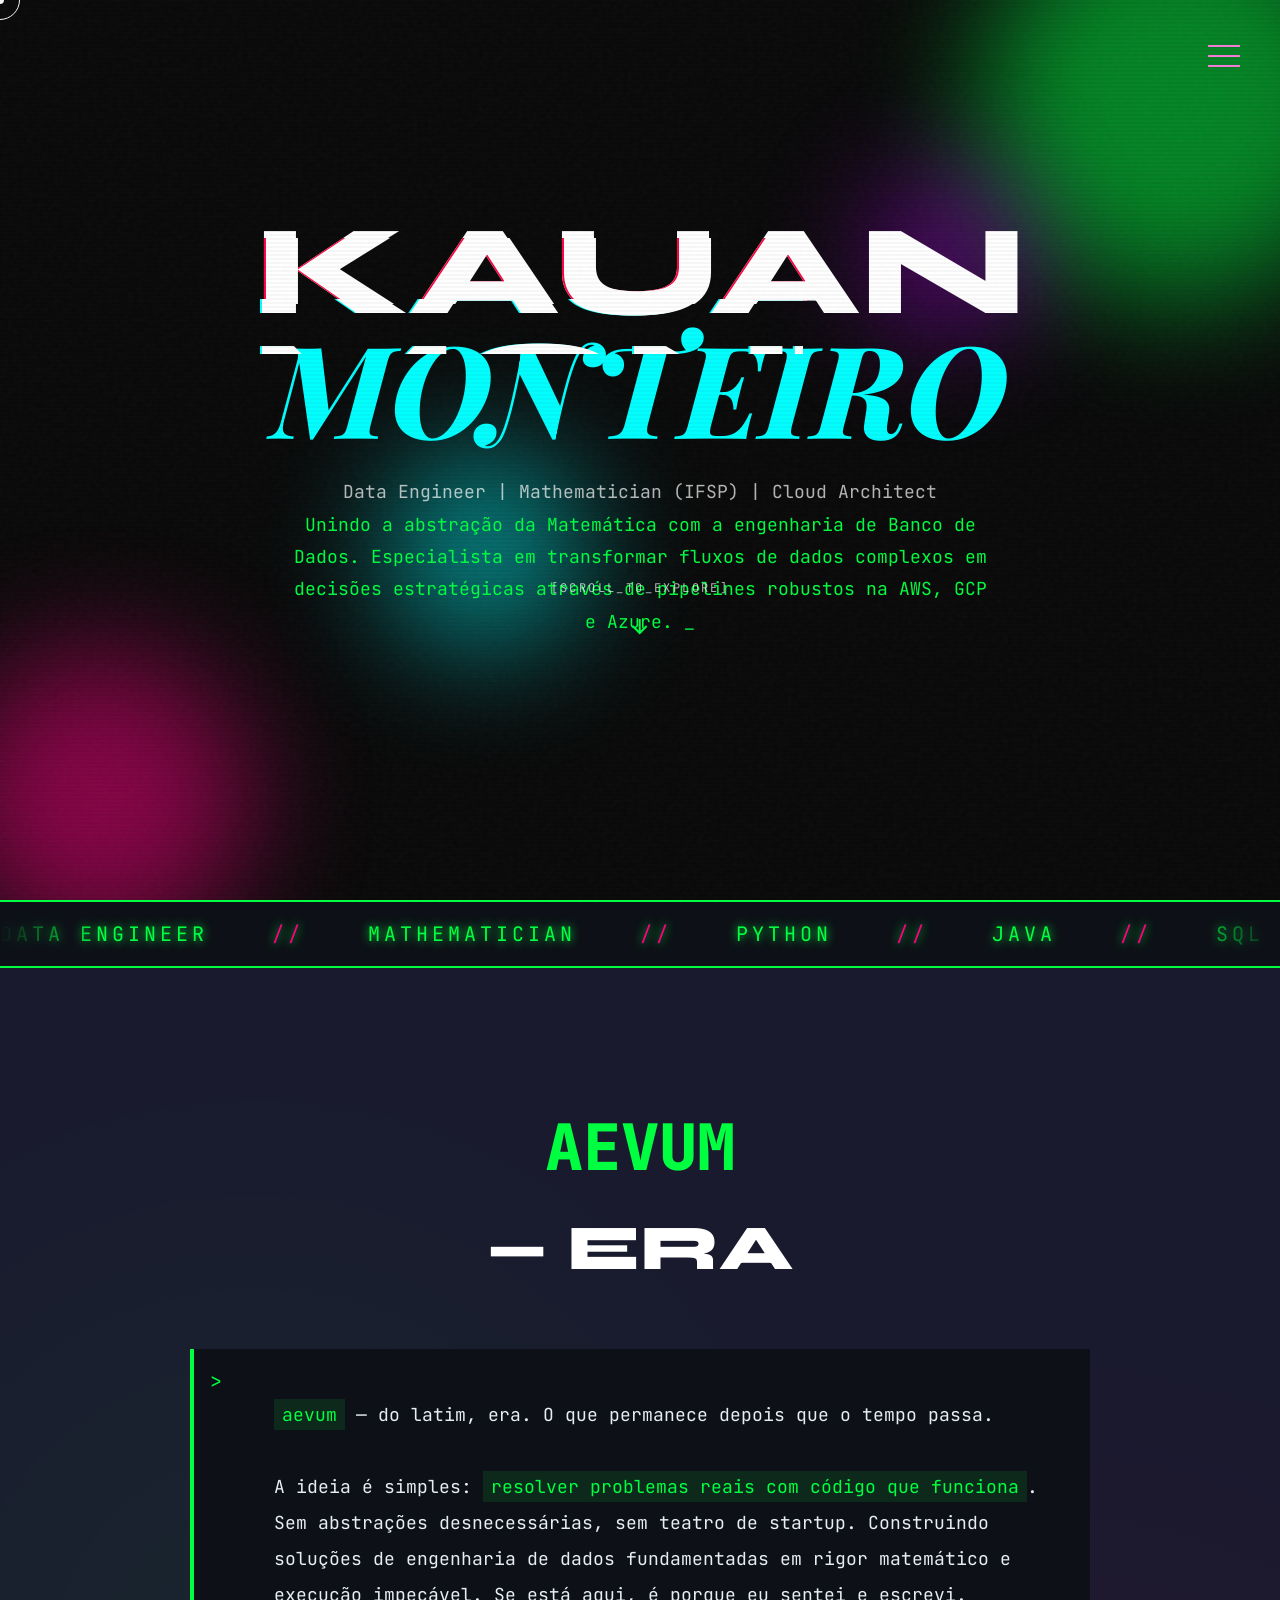
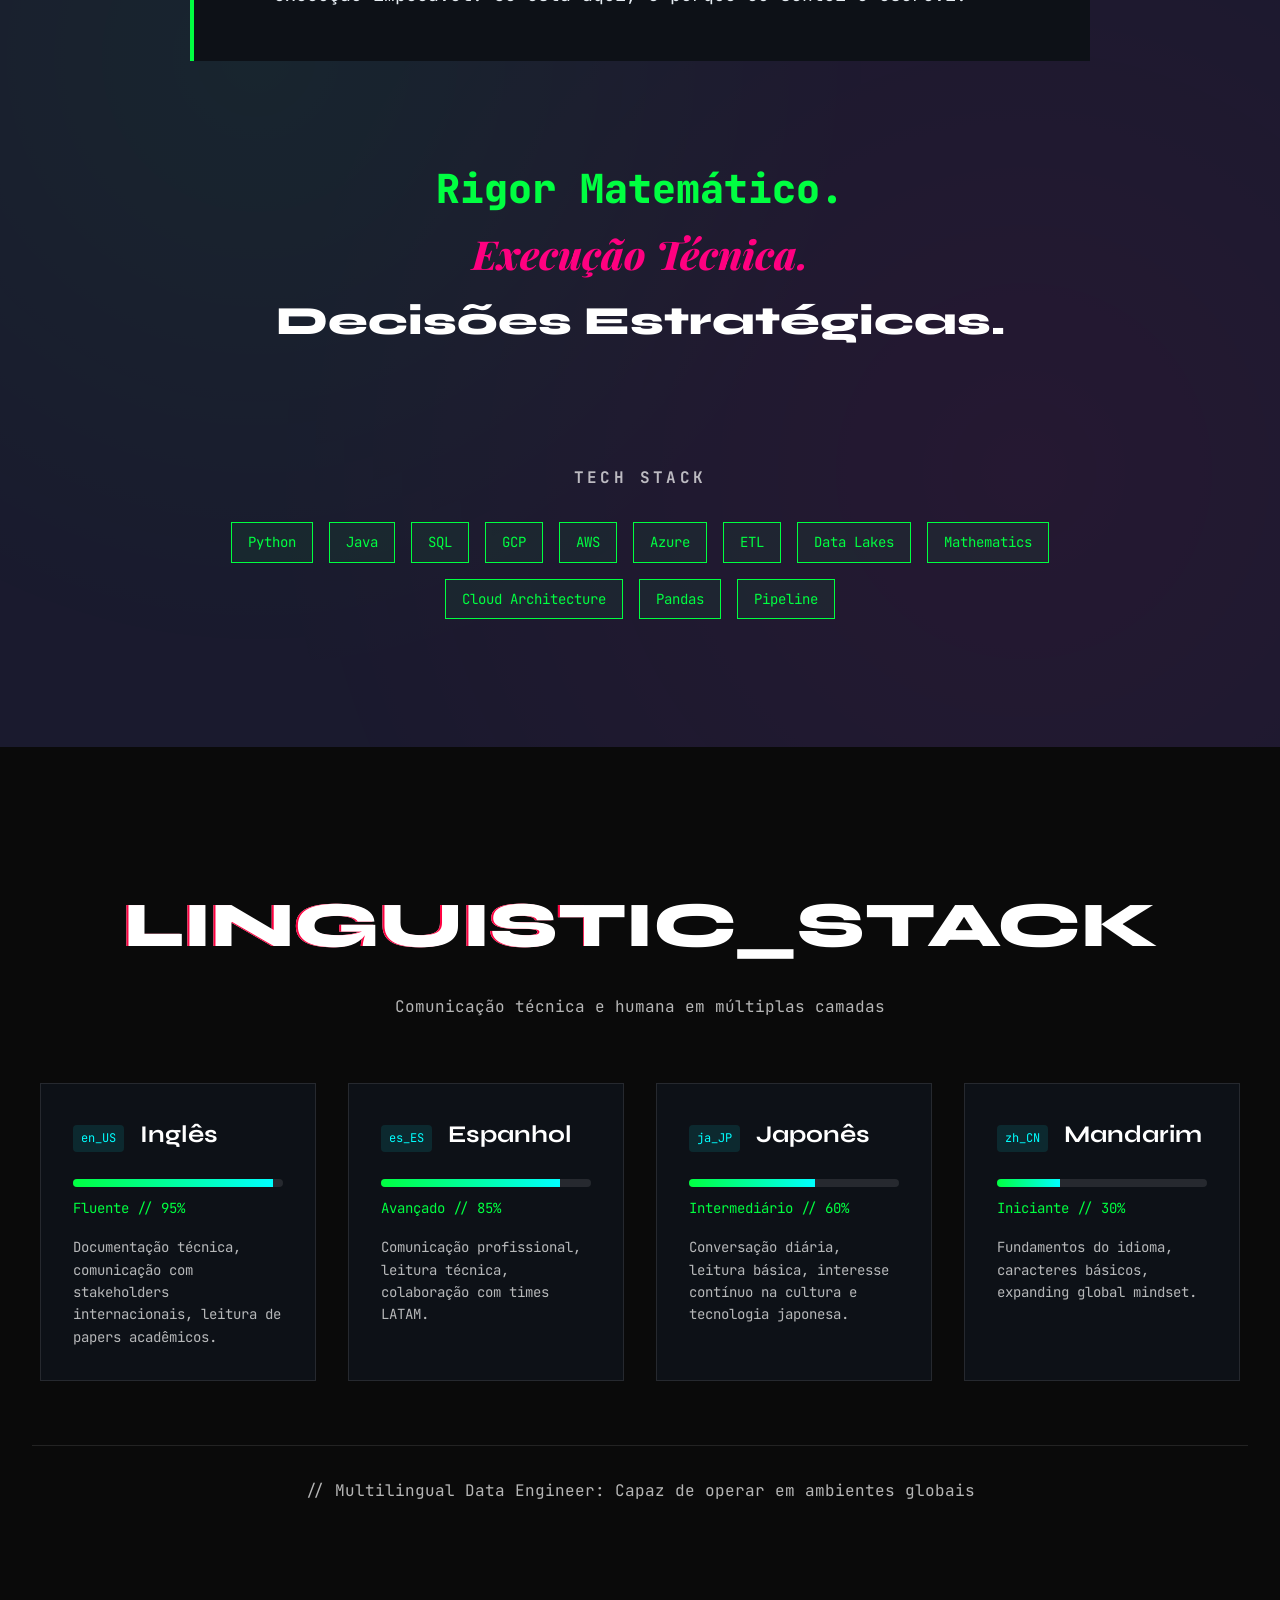
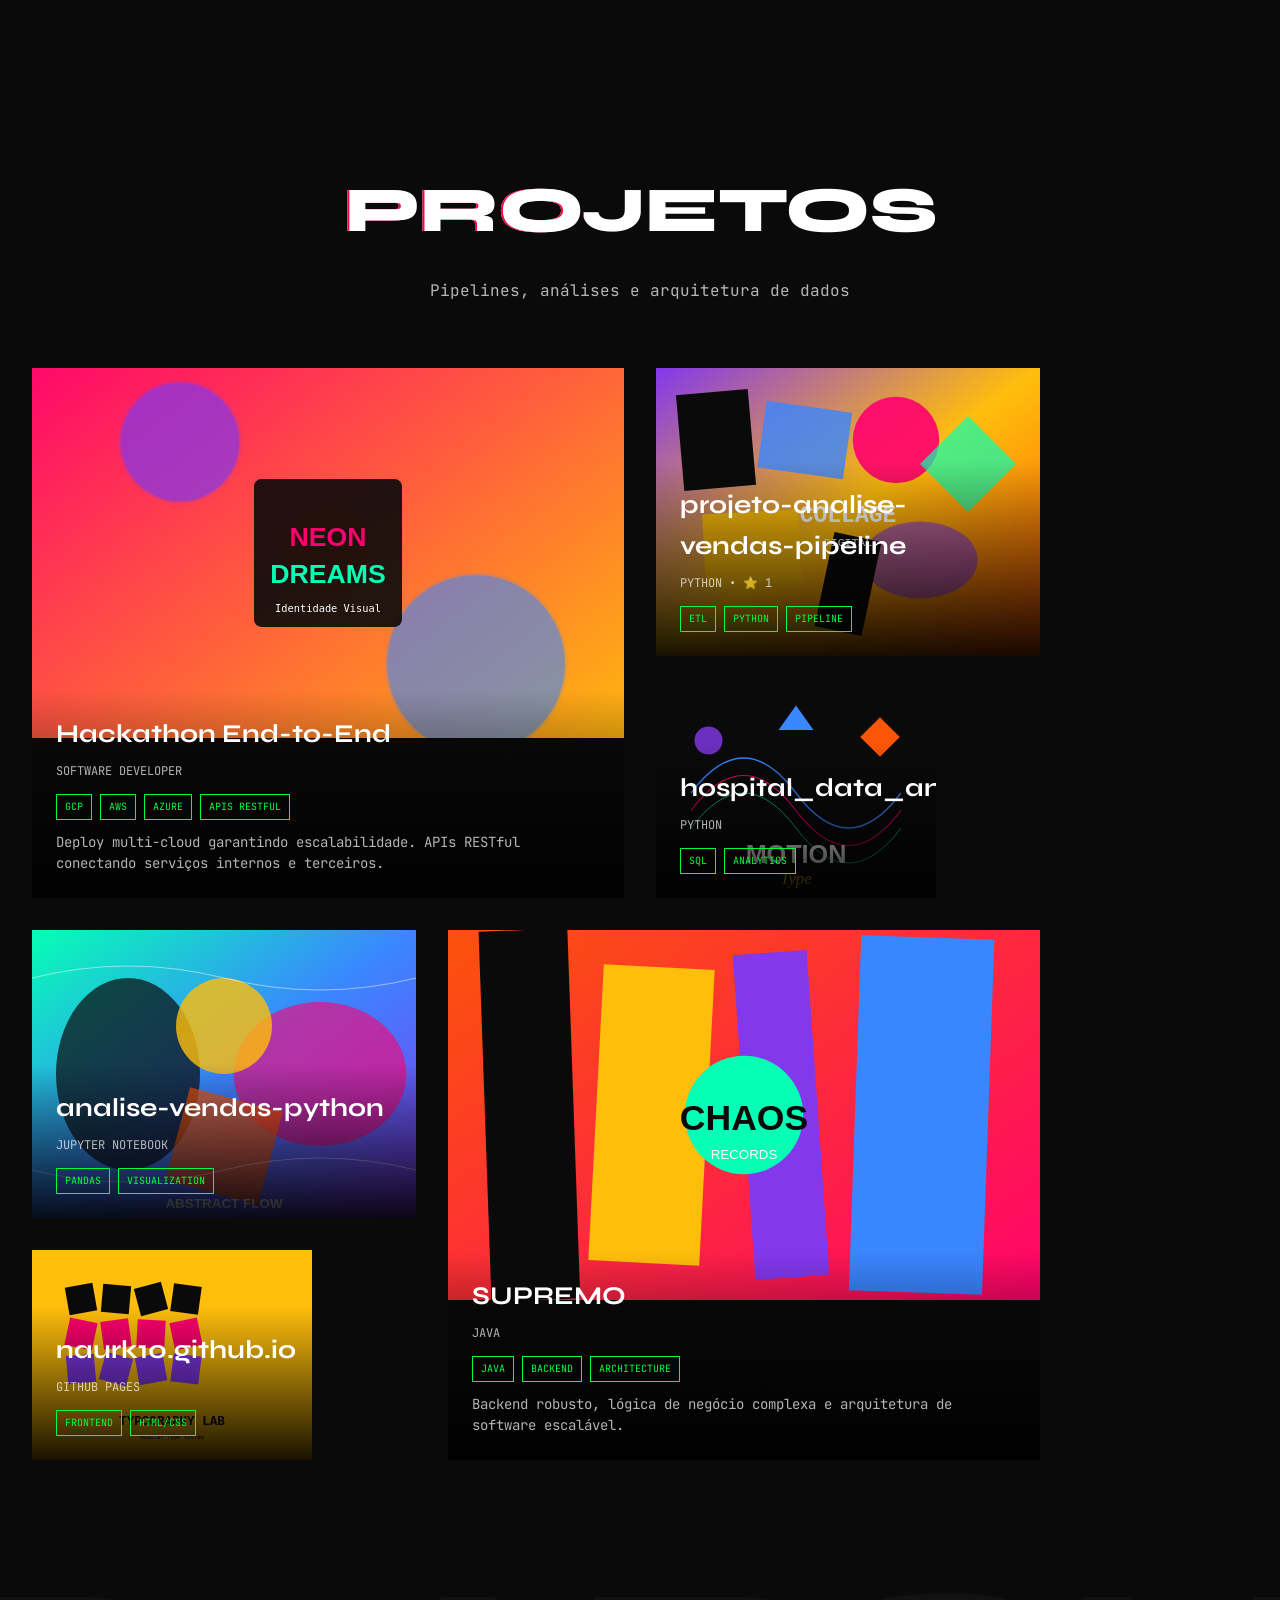
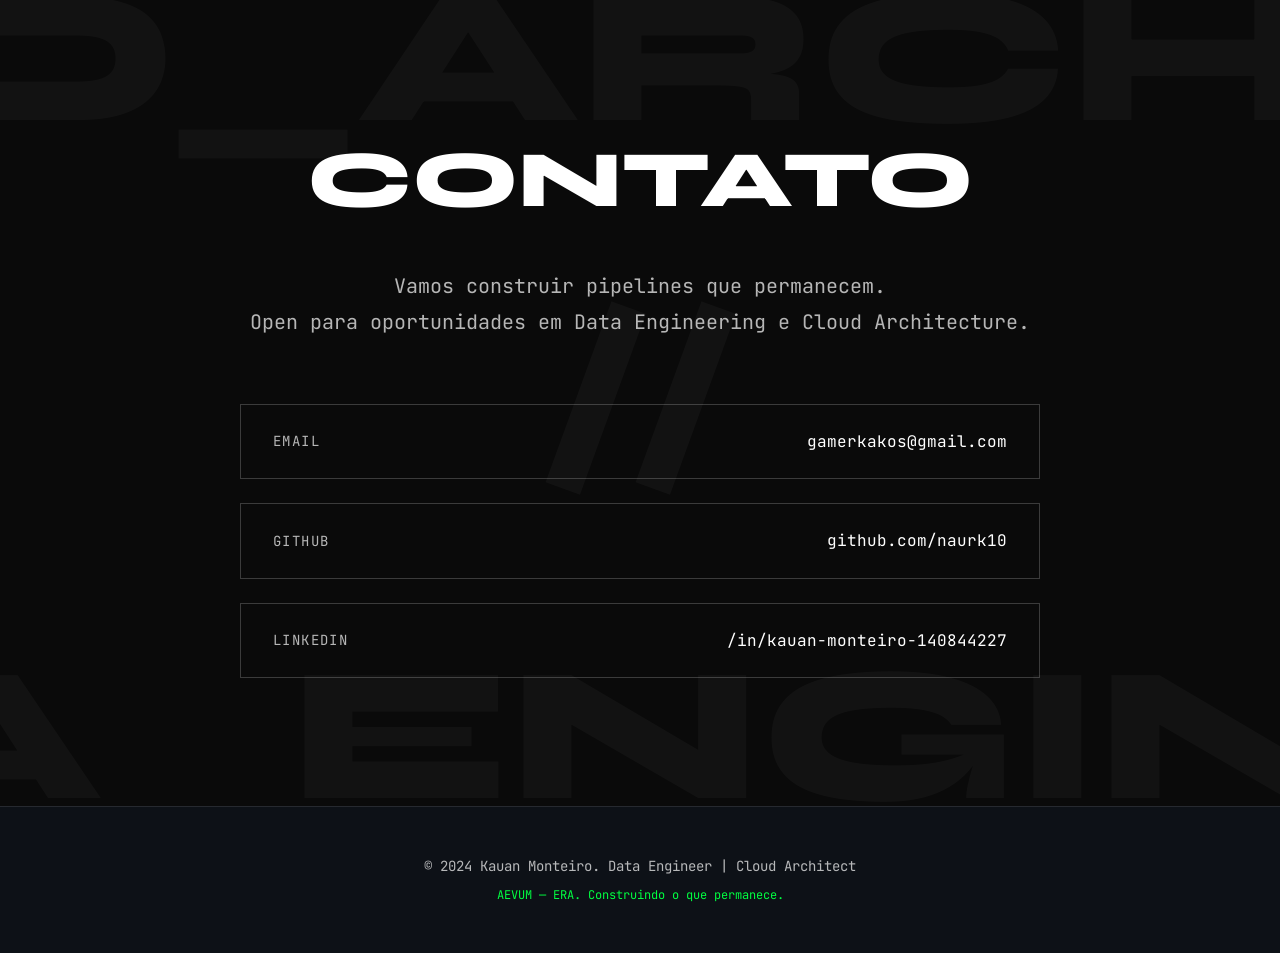
==== index.html @ 38eb8077 "v3.0: Portfolio Cyber-Brutalista - Data Engineer foco profissional, bug rodape corrigido, secao Ling" ====
<!DOCTYPE html>
<html lang="pt-BR">
<head>
    <meta charset="UTF-8">
    <meta name="viewport" content="width=device-width, initial-scale=1.0">
    <title>Kauan Monteiro | Data Engineer & Cloud Architect</title>
    <meta name="description" content="Data Engineer | Mathematician (IFSP) | Cloud Architect. Transformando fluxos de dados complexos em decisões estratégicas.">
    <link rel="preconnect" href="https://fonts.googleapis.com">
    <link rel="preconnect" href="https://fonts.gstatic.com" crossorigin>
    <link href="https://fonts.googleapis.com/css2?family=JetBrains+Mono:wght@400;700&family=Playfair+Display:ital,wght@0,400;0,700;0,900;1,400&family=Space+Grotesk:wght@300;400;500;700&family=Syne:wght@400;700;800&display=swap" rel="stylesheet">
    <link rel="stylesheet" href="css/style.css">
</head>
<body>
    <!-- Efeitos Cyber-Brutalistas -->
    <div class="noise-overlay"></div>
    <div class="scanlines"></div>
    
    <!-- Cursor Personalizado -->
    <div class="custom-cursor">
        <div class="cursor-dot"></div>
        <div class="cursor-outline"></div>
    </div>

    <!-- Navegação Overlay -->
    <nav class="nav-overlay" id="navOverlay">
        <div class="nav-content">
            <ul class="nav-links">
                <li><a href="#hero" class="nav-link" data-text="INÍCIO">INÍCIO</a></li>
                <li><a href="#about" class="nav-link" data-text="SOBRE">SOBRE</a></li>
                <li><a href="#linguistic" class="nav-link" data-text="IDIOMAS">IDIOMAS</a></li>
                <li><a href="#projects" class="nav-link" data-text="PROJETOS">PROJETOS</a></li>
                <li><a href="#contact" class="nav-link" data-text="CONTATO">CONTATO</a></li>
            </ul>
            <div class="nav-footer">
                <p>AEVUM — ERA</p>
                <p>O que permanece depois que o tempo passa</p>
            </div>
        </div>
    </nav>

    <!-- Botão Menu -->
    <button class="menu-toggle" id="menuToggle" aria-label="Abrir menu">
        <span class="hamburger-line"></span>
        <span class="hamburger-line"></span>
        <span class="hamburger-line"></span>
    </button>

    <!-- Hero Section -->
    <section class="hero" id="hero">
        <div class="hero-bg-shapes">
            <div class="shape shape-1"></div>
            <div class="shape shape-2"></div>
            <div class="shape shape-3"></div>
            <div class="shape shape-4"></div>
        </div>
        <div class="hero-content">
            <h1 class="hero-title glitch-text" data-text="KAUAN MONTEIRO">
                <span class="title-line">KAUAN</span>
                <span class="title-line title-line--italic">MONTEIRO</span>
            </h1>
            <p class="hero-subtitle terminal-cursor">
                Data Engineer | Mathematician (IFSP) | Cloud Architect<br>
                <span class="highlight">Unindo a abstração da Matemática com a engenharia de Banco de Dados. Especialista em transformar fluxos de dados complexos em decisões estratégicas através de pipelines robustos na AWS, GCP e Azure.</span>
            </p>
            <div class="hero-scroll">
                <span class="scroll-text">[SCROLL_TO_EXPLORE]</span>
                <div class="scroll-arrow">
                    <svg viewBox="0 0 24 24" fill="none" stroke="currentColor" stroke-width="2">
                        <path d="M12 5v14M19 12l-7 7-7-7"/>
                    </svg>
                </div>
            </div>
        </div>
    </section>

    <!-- Marquee de Tecnologias -->
    <div class="marquee-cyber">
        <div class="marquee-content-cyber">
            <span>Data Engineer</span>
            <span class="divider">//</span>
            <span>Mathematician</span>
            <span class="divider">//</span>
            <span>Python</span>
            <span class="divider">//</span>
            <span>Java</span>
            <span class="divider">//</span>
            <span>SQL</span>
            <span class="divider">//</span>
            <span>GCP</span>
            <span class="divider">//</span>
            <span>AWS</span>
            <span class="divider">//</span>
            <span>Azure</span>
            <span class="divider">//</span>
            <span>ETL</span>
            <span class="divider">//</span>
            <span>Data Lakes</span>
            <span class="divider">//</span>
            <span>Cloud Architecture</span>
            <span class="divider">//</span>
            <span>Data Engineer</span>
            <span class="divider">//</span>
            <span>Mathematician</span>
            <span class="divider">//</span>
            <span>Python</span>
            <span class="divider">//</span>
            <span>Java</span>
            <span class="divider">//</span>
            <span>SQL</span>
            <span class="divider">//</span>
            <span>GCP</span>
            <span class="divider">//</span>
            <span>AWS</span>
            <span class="divider">//</span>
            <span>Azure</span>
            <span class="divider">//</span>
            <span>ETL</span>
            <span class="divider">//</span>
            <span>Data Lakes</span>
            <span class="divider">//</span>
            <span>Cloud Architecture</span>
            <span class="divider">//</span>
        </div>
    </div>

    <!-- About / Manifesto Section -->
    <section class="about" id="about">
        <div class="about-bg"></div>
        <div class="about-content">
            <div class="about-text">
                <h2 class="about-title">
                    <span class="title-word mono">AEVUM</span>
                    <span class="title-word">— ERA</span>
                </h2>
                
                <div class="manifesto-block">
                    <p class="manifesto-text">
                        <span class="highlight">aevum</span> — do latim, era. O que permanece depois que o tempo passa.<br><br>
                        A ideia é simples: <span class="highlight">resolver problemas reais com código que funciona</span>. 
                        Sem abstrações desnecessárias, sem teatro de startup. 
                        Construindo soluções de engenharia de dados fundamentadas em rigor matemático e execução impecável. 
                        Se está aqui, é porque eu sentei e escrevi.
                    </p>
                </div>

                <div class="punchline">
                    <span class="mono">Rigor Matemático.</span><br>
                    <span class="italic">Execução Técnica.</span><br>
                    <span>Decisões Estratégicas.</span>
                </div>

                <!-- Skills -->
                <div class="skills-section">
                    <h3 class="skills-title">TECH STACK</h3>
                    <div class="skills-grid">
                        <span class="skill-tag">Python</span>
                        <span class="skill-tag">Java</span>
                        <span class="skill-tag">SQL</span>
                        <span class="skill-tag">GCP</span>
                        <span class="skill-tag">AWS</span>
                        <span class="skill-tag">Azure</span>
                        <span class="skill-tag">ETL</span>
                        <span class="skill-tag">Data Lakes</span>
                        <span class="skill-tag">Mathematics</span>
                        <span class="skill-tag">Cloud Architecture</span>
                        <span class="skill-tag">Pandas</span>
                        <span class="skill-tag">Pipeline</span>
                    </div>
                </div>
            </div>
        </div>
    </section>

    <!-- Linguistic Stack Section -->
    <section class="linguistic-section" id="linguistic">
        <div class="section-header">
            <h2 class="section-title glitch-text" data-text="LINGUISTIC_STACK">LINGUISTIC_STACK</h2>
            <p class="section-subtitle">Comunicação técnica e humana em múltiplas camadas</p>
        </div>
        
        <div class="linguistic-grid">
            <!-- Inglês -->
            <div class="linguistic-card">
                <div class="lang-header">
                    <span class="lang-code">en_US</span>
                    <span class="lang-name">Inglês</span>
                </div>
                <div class="lang-level">
                    <div class="level-bar">
                        <div class="level-fill" style="width: 95%;"></div>
                    </div>
                    <span class="level-text">Fluente // 95%</span>
                </div>
                <p class="lang-desc">Documentação técnica, comunicação com stakeholders internacionais, leitura de papers acadêmicos.</p>
            </div>

            <!-- Espanhol -->
            <div class="linguistic-card">
                <div class="lang-header">
                    <span class="lang-code">es_ES</span>
                    <span class="lang-name">Espanhol</span>
                </div>
                <div class="lang-level">
                    <div class="level-bar">
                        <div class="level-fill" style="width: 85%;"></div>
                    </div>
                    <span class="level-text">Avançado // 85%</span>
                </div>
                <p class="lang-desc">Comunicação profissional, leitura técnica, colaboração com times LATAM.</p>
            </div>

            <!-- Japonês -->
            <div class="linguistic-card">
                <div class="lang-header">
                    <span class="lang-code">ja_JP</span>
                    <span class="lang-name">Japonês</span>
                </div>
                <div class="lang-level">
                    <div class="level-bar">
                        <div class="level-fill" style="width: 60%;"></div>
                    </div>
                    <span class="level-text">Intermediário // 60%</span>
                </div>
                <p class="lang-desc">Conversação diária, leitura básica, interesse contínuo na cultura e tecnologia japonesa.</p>
            </div>

            <!-- Mandarim -->
            <div class="linguistic-card">
                <div class="lang-header">
                    <span class="lang-code">zh_CN</span>
                    <span class="lang-name">Mandarim</span>
                </div>
                <div class="lang-level">
                    <div class="level-bar">
                        <div class="level-fill" style="width: 30%;"></div>
                    </div>
                    <span class="level-text">Iniciante // 30%</span>
                </div>
                <p class="lang-desc">Fundamentos do idioma, caracteres básicos, expanding global mindset.</p>
            </div>
        </div>

        <div class="linguistic-footer">
            <p class="mono">// Multilingual Data Engineer: Capaz de operar em ambientes globais</p>
        </div>
    </section>

    <!-- Projects Section -->
    <section class="work" id="projects">
        <div class="section-header">
            <h2 class="section-title glitch-text" data-text="PROJETOS">PROJETOS</h2>
            <p class="section-subtitle">Pipelines, análises e arquitetura de dados</p>
        </div>
        
        <div class="projects-grid">
            <!-- Projeto 1: Hackathon -->
            <article class="project-card project-card--large">
                <div class="project-image-wrapper">
                    <img src="assets/images/projeto1-static.svg" alt="Hackathon End-to-End" class="project-image">
                    <div class="project-overlay">
                        <span class="view-project">Ver Projeto</span>
                    </div>
                </div>
                <div class="project-info">
                    <h3 class="project-title">Hackathon End-to-End</h3>
                    <p class="project-category">Software Developer</p>
                    <div class="project-tags">
                        <span class="project-tag">GCP</span>
                        <span class="project-tag">AWS</span>
                        <span class="project-tag">Azure</span>
                        <span class="project-tag">APIs RESTful</span>
                    </div>
                    <p class="project-desc">Deploy multi-cloud garantindo escalabilidade. APIs RESTful conectando serviços internos e terceiros.</p>
                </div>
            </article>

            <!-- Projeto 2: Pipeline -->
            <a href="https://github.com/naurk10/projeto-analise-vendas-pipeline" target="_blank" class="project-card project-card--medium">
                <div class="project-image-wrapper">
                    <img src="assets/images/projeto2-static.svg" alt="Pipeline de Vendas" class="project-image">
                    <div class="project-overlay">
                        <span class="view-project">GitHub →</span>
                    </div>
                </div>
                <div class="project-info">
                    <h3 class="project-title">projeto-analise-vendas-pipeline</h3>
                    <p class="project-category">Python • ⭐ 1</p>
                    <div class="project-tags">
                        <span class="project-tag">ETL</span>
                        <span class="project-tag">Python</span>
                        <span class="project-tag">Pipeline</span>
                    </div>
                </div>
            </a>

            <!-- Projeto 3: Hospital -->
            <a href="https://github.com/naurk10/hospital_data_analysis" target="_blank" class="project-card project-card--small">
                <div class="project-image-wrapper">
                    <img src="assets/images/projeto3-static.svg" alt="Hospital Data Analysis" class="project-image">
                    <div class="project-overlay">
                        <span class="view-project">GitHub →</span>
                    </div>
                </div>
                <div class="project-info">
                    <h3 class="project-title">hospital_data_analysis</h3>
                    <p class="project-category">Python</p>
                    <div class="project-tags">
                        <span class="project-tag">SQL</span>
                        <span class="project-tag">Analytics</span>
                    </div>
                </div>
            </a>

            <!-- Projeto 4: Análise Vendas -->
            <a href="https://github.com/naurk10/analise-vendas-python" target="_blank" class="project-card project-card--medium">
                <div class="project-image-wrapper">
                    <img src="assets/images/projeto4-static.svg" alt="Análise Vendas Python" class="project-image">
                    <div class="project-overlay">
                        <span class="view-project">GitHub →</span>
                    </div>
                </div>
                <div class="project-info">
                    <h3 class="project-title">analise-vendas-python</h3>
                    <p class="project-category">Jupyter Notebook</p>
                    <div class="project-tags">
                        <span class="project-tag">Pandas</span>
                        <span class="project-tag">Visualization</span>
                    </div>
                </div>
            </a>

            <!-- Projeto 5: SUPREMO -->
            <a href="https://github.com/naurk10/SUPREMO" target="_blank" class="project-card project-card--large">
                <div class="project-image-wrapper">
                    <img src="assets/images/projeto5-static.svg" alt="SUPREMO Java" class="project-image">
                    <div class="project-overlay">
                        <span class="view-project">GitHub →</span>
                    </div>
                </div>
                <div class="project-info">
                    <h3 class="project-title">SUPREMO</h3>
                    <p class="project-category">Java</p>
                    <div class="project-tags">
                        <span class="project-tag">Java</span>
                        <span class="project-tag">Backend</span>
                        <span class="project-tag">Architecture</span>
                    </div>
                    <p class="project-desc">Backend robusto, lógica de negócio complexa e arquitetura de software escalável.</p>
                </div>
            </a>

            <!-- Projeto 6: Portfolio -->
            <a href="https://github.com/naurk10/naurk10.github.io" target="_blank" class="project-card project-card--small">
                <div class="project-image-wrapper">
                    <img src="assets/images/projeto6-static.svg" alt="Portfolio GitHub" class="project-image">
                    <div class="project-overlay">
                        <span class="view-project">GitHub →</span>
                    </div>
                </div>
                <div class="project-info">
                    <h3 class="project-title">naurk10.github.io</h3>
                    <p class="project-category">GitHub Pages</p>
                    <div class="project-tags">
                        <span class="project-tag">Frontend</span>
                        <span class="project-tag">HTML/CSS</span>
                    </div>
                </div>
            </a>
        </div>
    </section>

    <!-- Contact Section - CORRIGIDO -->
    <section class="contact" id="contact">
        <!-- Background decorativo - z-index baixo -->
        <div class="contact-bg-text">
            <span>CLOUD_ARCHITECT</span>
            <span>//</span>
            <span>DATA_ENGINEER</span>
        </div>
        
        <div class="contact-content">
            <div class="contact-header">
                <h2 class="contact-title">CONTATO</h2>
                <p class="contact-subtitle">
                    Vamos construir pipelines que permanecem.<br>
                    Open para oportunidades em Data Engineering e Cloud Architecture.
                </p>
            </div>
            
            <div class="contact-links">
                <a href="mailto:gamerkakos@gmail.com" class="contact-link contact-link--email">
                    <span class="link-label">Email</span>
                    <span class="link-value">gamerkakos@gmail.com</span>
                </a>
                <a href="https://github.com/naurk10" target="_blank" class="contact-link">
                    <span class="link-label">GitHub</span>
                    <span class="link-value">github.com/naurk10</span>
                </a>
                <a href="https://www.linkedin.com/in/kauan-monteiro-140844227/" target="_blank" class="contact-link">
                    <span class="link-label">LinkedIn</span>
                    <span class="link-value">/in/kauan-monteiro-140844227</span>
                </a>
            </div>
        </div>
    </section>

    <!-- Footer -->
    <footer class="footer">
        <div class="footer-content">
            <p class="footer-text">© 2024 Kauan Monteiro. Data Engineer | Cloud Architect</p>
            <p class="footer-credit">AEVUM — ERA. Construindo o que permanece.</p>
        </div>
    </footer>

    <script src="js/main.js"></script>
</body>
</html>
---- css/style.css ----
/* ============================================
   KAUAN MONTEIRO - DATA ENGINEER PORTFOLIO
   Cyber-Brutalista Aesthetic
   ============================================ */

/* Reset e Base */
*, *::before, *::after {
    box-sizing: border-box;
    margin: 0;
    padding: 0;
}

:root {
    /* Paleta Cyber-Brutalista */
    --cyber-neon: #00FF41;
    --cyber-pink: #FF0080;
    --cyber-cyan: #00FFFF;
    --cyber-red: #FF0040;
    --cyber-yellow: #FFFF00;
    --cyber-purple: #BF00FF;
    
    /* Cores Principais */
    --color-primary: #00FF41;
    --color-secondary: #FF0080;
    --color-tertiary: #00FFFF;
    --color-quaternary: #FFBE0B;
    --color-quinary: #3A86FF;
    
    /* Fundos */
    --bg-1: #0A0A0A;
    --bg-2: #0D1117;
    --bg-3: #161B22;
    --bg-about: #1a1a2e;
    
    /* Texto */
    --text-light: #FFFFFF;
    --text-dark: #0A0A0A;
    --text-muted: rgba(255, 255, 255, 0.7);
    --text-code: #E6EDF3;
    
    /* Fontes */
    --font-display: 'Syne', sans-serif;
    --font-serif: 'Playfair Display', serif;
    --font-body: 'Space Grotesk', sans-serif;
    --font-mono: 'JetBrains Mono', 'Fira Code', monospace;
    
    /* Transições */
    --transition-fast: 0.2s ease;
    --transition-medium: 0.4s cubic-bezier(0.16, 1, 0.3, 1);
    --transition-slow: 0.8s cubic-bezier(0.16, 1, 0.3, 1);
}

html {
    scroll-behavior: smooth;
    font-size: 16px;
}

body {
    font-family: var(--font-body);
    background-color: var(--bg-1);
    color: var(--text-light);
    line-height: 1.6;
    overflow-x: hidden;
    cursor: none;
}

/* GARANTIR VISIBILIDADE GERAL */
section, div, p, h1, h2, h3, span, a {
    opacity: 1;
    visibility: visible;
}

/* ============================================
   EFEITOS CYBER-BRUTALISTAS
   ============================================ */

/* Ruído Digital */
.noise-overlay {
    position: fixed;
    top: 0;
    left: 0;
    width: 100%;
    height: 100%;
    pointer-events: none;
    z-index: 9998;
    opacity: 0.03;
    background-image: url("data:image/svg+xml,%3Csvg viewBox='0 0 200 200' xmlns='http://www.w3.org/2000/svg'%3E%3Cfilter id='noiseFilter'%3E%3CfeTurbulence type='fractalNoise' baseFrequency='0.9' numOctaves='4' stitchTiles='stitch'/%3E%3C/filter%3E%3Crect width='100%25' height='100%25' filter='url(%23noiseFilter)'/%3E%3C/svg%3E");
}

/* Scanlines */
.scanlines {
    position: fixed;
    top: 0;
    left: 0;
    width: 100%;
    height: 100%;
    background: linear-gradient(
        to bottom,
        rgba(255,255,255,0),
        rgba(255,255,255,0) 50%,
        rgba(0,0,0,0.1) 50%,
        rgba(0,0,0,0.1)
    );
    background-size: 100% 4px;
    pointer-events: none;
    z-index: 9997;
    opacity: 0.3;
}

/* Cursor Personalizado */
.custom-cursor {
    position: fixed;
    top: 0;
    left: 0;
    pointer-events: none;
    z-index: 9999;
    mix-blend-mode: difference;
}

.cursor-dot {
    width: 8px;
    height: 8px;
    background-color: white;
    border-radius: 50%;
    position: fixed;
    transform: translate(-50%, -50%);
    transition: width 0.2s, height 0.2s;
}

.cursor-outline {
    width: 40px;
    height: 40px;
    border: 1px solid white;
    border-radius: 50%;
    position: fixed;
    transform: translate(-50%, -50%);
    transition: all 0.15s ease-out;
}

.custom-cursor.hover .cursor-dot {
    width: 12px;
    height: 12px;
}

.custom-cursor.hover .cursor-outline {
    width: 60px;
    height: 60px;
    background-color: rgba(255, 255, 255, 0.1);
}

/* Esconder cursor em dispositivos touch */
@media (pointer: coarse) {
    .custom-cursor {
        display: none;
    }
    body {
        cursor: auto;
    }
}

/* ============================================
   NAVEGAÇÃO OVERLAY
   ============================================ */

.menu-toggle {
    position: fixed;
    top: 2rem;
    right: 2rem;
    z-index: 1000;
    background: transparent;
    border: none;
    cursor: pointer;
    width: 48px;
    height: 48px;
    display: flex;
    flex-direction: column;
    justify-content: center;
    align-items: center;
    gap: 8px;
    mix-blend-mode: difference;
}

.hamburger-line {
    width: 32px;
    height: 2px;
    background: white;
    transition: all var(--transition-fast);
}

.menu-toggle.active .hamburger-line:nth-child(1) {
    transform: rotate(45deg) translate(5px, 5px);
}

.menu-toggle.active .hamburger-line:nth-child(2) {
    opacity: 0;
}

.menu-toggle.active .hamburger-line:nth-child(3) {
    transform: rotate(-45deg) translate(7px, -6px);
}

.nav-overlay {
    position: fixed;
    top: 0;
    left: 0;
    width: 100%;
    height: 100%;
    background: var(--bg-1);
    z-index: 999;
    display: flex;
    align-items: center;
    justify-content: center;
    opacity: 0;
    visibility: hidden;
    transition: all var(--transition-medium);
}

.nav-overlay.active {
    opacity: 1;
    visibility: visible;
}

.nav-links {
    list-style: none;
    text-align: center;
}

.nav-links li {
    margin: 2rem 0;
    overflow: hidden;
}

.nav-link {
    font-family: var(--font-display);
    font-size: clamp(3rem, 10vw, 6rem);
    font-weight: 800;
    color: var(--text-light);
    text-decoration: none;
    display: inline-block;
    transition: all var(--transition-fast);
    position: relative;
}

.nav-link::before {
    content: attr(data-text);
    position: absolute;
    top: 0;
    left: 0;
    width: 100%;
    height: 100%;
    color: var(--cyber-neon);
    clip-path: polygon(0 0, 0 0, 0 100%, 0 100%);
    transition: clip-path var(--transition-fast);
}

.nav-link:hover::before {
    clip-path: polygon(0 0, 100% 0, 100% 100%, 0 100%);
}

.nav-link:hover {
    transform: skewX(-5deg);
    color: var(--cyber-neon);
}

.nav-footer {
    position: absolute;
    bottom: 2rem;
    left: 50%;
    transform: translateX(-50%);
    text-align: center;
    font-family: var(--font-mono);
    font-size: 0.875rem;
    color: var(--text-muted);
}

/* ============================================
   HERO SECTION
   ============================================ */

.hero {
    min-height: 100vh;
    display: flex;
    align-items: center;
    justify-content: center;
    position: relative;
    overflow: hidden;
    padding: 2rem;
}

.hero-bg-shapes {
    position: absolute;
    top: 0;
    left: 0;
    width: 100%;
    height: 100%;
    pointer-events: none;
    z-index: 0;
}

.shape {
    position: absolute;
    border-radius: 50%;
    filter: blur(60px);
    opacity: 0.5;
    animation: float 8s ease-in-out infinite;
}

.shape-1 {
    width: 400px;
    height: 400px;
    background: var(--cyber-neon);
    top: -100px;
    right: -100px;
    animation-delay: 0s;
}

.shape-2 {
    width: 300px;
    height: 300px;
    background: var(--cyber-pink);
    bottom: -50px;
    left: -50px;
    animation-delay: 2s;
}

.shape-3 {
    width: 200px;
    height: 200px;
    background: var(--cyber-cyan);
    top: 50%;
    left: 30%;
    animation-delay: 4s;
}

.shape-4 {
    width: 150px;
    height: 150px;
    background: var(--cyber-purple);
    top: 20%;
    right: 20%;
    animation-delay: 6s;
}

@keyframes float {
    0%, 100% { transform: translateY(0) scale(1); }
    50% { transform: translateY(-20px) scale(1.05); }
}

.hero-content {
    text-align: center;
    position: relative;
    z-index: 1;
    max-width: 900px;
}

.hero-title {
    font-family: var(--font-display);
    font-size: clamp(3rem, 12vw, 8rem);
    font-weight: 800;
    line-height: 0.9;
    margin-bottom: 2rem;
}

.title-line {
    display: block;
}

.title-line--italic {
    font-family: var(--font-serif);
    font-style: italic;
    color: var(--cyber-cyan);
}

/* Glitch Effect */
.glitch-text {
    position: relative;
}

.glitch-text::before,
.glitch-text::after {
    content: attr(data-text);
    position: absolute;
    top: 0;
    left: 0;
    width: 100%;
    height: 100%;
}

.glitch-text::before {
    left: 2px;
    text-shadow: -2px 0 var(--cyber-red);
    clip: rect(24px, 550px, 90px, 0);
    animation: glitch-anim-1 2s infinite linear alternate-reverse;
}

.glitch-text::after {
    left: -2px;
    text-shadow: -2px 0 var(--cyber-cyan);
    clip: rect(85px, 550px, 140px, 0);
    animation: glitch-anim-2 2s infinite linear alternate-reverse;
}

@keyframes glitch-anim-1 {
    0% { clip: rect(20px, 9999px, 15px, 0); }
    20% { clip: rect(90px, 9999px, 95px, 0); }
    40% { clip: rect(10px, 9999px, 60px, 0); }
    60% { clip: rect(70px, 9999px, 80px, 0); }
    80% { clip: rect(30px, 9999px, 40px, 0); }
    100% { clip: rect(50px, 9999px, 20px, 0); }
}

@keyframes glitch-anim-2 {
    0% { clip: rect(60px, 9999px, 70px, 0); }
    20% { clip: rect(10px, 9999px, 50px, 0); }
    40% { clip: rect(80px, 9999px, 90px, 0); }
    60% { clip: rect(30px, 9999px, 40px, 0); }
    80% { clip: rect(50px, 9999px, 60px, 0); }
    100% { clip: rect(20px, 9999px, 30px, 0); }
}

.hero-subtitle {
    font-family: var(--font-mono);
    font-size: clamp(0.875rem, 2vw, 1.125rem);
    color: var(--text-muted);
    max-width: 700px;
    margin: 0 auto 3rem;
    line-height: 1.8;
}

.highlight {
    color: var(--cyber-neon);
}

/* Terminal Cursor */
.terminal-cursor::after {
    content: '_';
    animation: blink 1s infinite;
    color: var(--cyber-neon);
}

@keyframes blink {
    0%, 50% { opacity: 1; }
    51%, 100% { opacity: 0; }
}

.hero-scroll {
    position: absolute;
    bottom: 3rem;
    left: 50%;
    transform: translateX(-50%);
    display: flex;
    flex-direction: column;
    align-items: center;
    gap: 1rem;
}

.scroll-text {
    font-family: var(--font-mono);
    font-size: 0.75rem;
    letter-spacing: 0.2em;
    text-transform: uppercase;
    color: var(--text-muted);
}

.scroll-arrow {
    width: 24px;
    height: 24px;
    animation: bounce 2s infinite;
    color: var(--cyber-neon);
}

@keyframes bounce {
    0%, 20%, 50%, 80%, 100% { transform: translateY(0); }
    40% { transform: translateY(-10px); }
    60% { transform: translateY(-5px); }
}

/* ============================================
   MARQUEE CYBER
   ============================================ */

.marquee-cyber {
    background: var(--bg-2);
    border-top: 2px solid var(--cyber-neon);
    border-bottom: 2px solid var(--cyber-neon);
    padding: 1rem 0;
    overflow: hidden;
    position: relative;
}

.marquee-cyber::before,
.marquee-cyber::after {
    content: '';
    position: absolute;
    top: 0;
    width: 100px;
    height: 100%;
    z-index: 2;
}

.marquee-cyber::before {
    left: 0;
    background: linear-gradient(to right, var(--bg-2), transparent);
}

.marquee-cyber::after {
    right: 0;
    background: linear-gradient(to left, var(--bg-2), transparent);
}

.marquee-content-cyber {
    display: flex;
    animation: marquee-cyber 20s linear infinite;
    gap: 4rem;
}

.marquee-content-cyber span {
    font-family: var(--font-mono);
    font-size: clamp(1rem, 2vw, 1.25rem);
    color: var(--cyber-neon);
    text-transform: uppercase;
    letter-spacing: 0.2em;
    white-space: nowrap;
    text-shadow: 0 0 10px var(--cyber-neon);
}

.marquee-content-cyber span.divider {
    color: var(--cyber-pink);
}

@keyframes marquee-cyber {
    0% { transform: translateX(0); }
    100% { transform: translateX(-50%); }
}

/* ============================================
   ABOUT / MANIFESTO SECTION
   ============================================ */

.about {
    padding: 8rem 2rem;
    background: var(--bg-about);
    position: relative;
    overflow: hidden;
}

.about-bg {
    position: absolute;
    top: 0;
    left: 0;
    width: 100%;
    height: 100%;
    background: 
        radial-gradient(circle at 20% 50%, rgba(0, 255, 65, 0.1) 0%, transparent 50%),
        radial-gradient(circle at 80% 80%, rgba(255, 0, 128, 0.1) 0%, transparent 50%);
    opacity: 0.5;
    pointer-events: none;
}

.about-content {
    max-width: 900px;
    margin: 0 auto;
    position: relative;
    z-index: 1;
}

.about-title {
    margin-bottom: 3rem;
    text-align: center;
}

.title-word {
    display: block;
    font-family: var(--font-display);
    font-size: clamp(2.5rem, 6vw, 4rem);
    font-weight: 800;
    color: var(--text-light);
}

.title-word.mono {
    font-family: var(--font-mono);
    color: var(--cyber-neon);
}

.manifesto-block {
    background: var(--bg-2);
    border-left: 4px solid var(--cyber-neon);
    padding: 3rem;
    margin: 3rem 0;
    position: relative;
}

.manifesto-block::before {
    content: '>';
    position: absolute;
    left: 1rem;
    top: 1rem;
    font-family: var(--font-mono);
    color: var(--cyber-neon);
    font-size: 1.25rem;
    animation: blink 1s infinite;
}

.manifesto-text {
    font-family: var(--font-mono);
    font-size: clamp(1rem, 2vw, 1.125rem);
    line-height: 2;
    color: var(--text-code);
    padding-left: 2rem;
}

.manifesto-text .highlight {
    color: var(--cyber-neon);
    background: rgba(0, 255, 65, 0.1);
    padding: 0.25rem 0.5rem;
}

.punchline {
    font-family: var(--font-display);
    font-size: clamp(1.5rem, 4vw, 2.5rem);
    font-weight: 800;
    text-align: center;
    padding: 3rem 2rem;
    color: var(--text-light);
    position: relative;
}

.punchline .mono {
    font-family: var(--font-mono);
    color: var(--cyber-neon);
}

.punchline .italic {
    font-family: var(--font-serif);
    font-style: italic;
    color: var(--cyber-pink);
}

/* Skills Section */
.skills-section {
    margin-top: 4rem;
    text-align: center;
}

.skills-title {
    font-family: var(--font-mono);
    font-size: 1rem;
    color: var(--text-muted);
    margin-bottom: 2rem;
    letter-spacing: 0.2em;
}

.skills-grid {
    display: flex;
    flex-wrap: wrap;
    justify-content: center;
    gap: 1rem;
}

.skill-tag {
    font-family: var(--font-mono);
    font-size: 0.875rem;
    color: var(--cyber-neon);
    border: 1px solid var(--cyber-neon);
    padding: 0.5rem 1rem;
    background: rgba(0, 255, 65, 0.05);
    transition: all var(--transition-fast);
}

.skill-tag:hover {
    background: var(--cyber-neon);
    color: var(--bg-1);
}

/* ============================================
   LINGUISTIC STACK SECTION
   ============================================ */

.linguistic-section {
    padding: 8rem 2rem;
    background: var(--bg-1);
    position: relative;
}

.section-header {
    text-align: center;
    margin-bottom: 4rem;
}

.section-title {
    font-family: var(--font-display);
    font-size: clamp(2rem, 6vw, 4rem);
    font-weight: 800;
    color: var(--text-light);
    margin-bottom: 1rem;
}

.section-subtitle {
    font-family: var(--font-mono);
    font-size: 1rem;
    color: var(--text-muted);
}

.linguistic-grid {
    display: grid;
    grid-template-columns: repeat(auto-fit, minmax(260px, 1fr));
    gap: 2rem;
    max-width: 1200px;
    margin: 0 auto;
}

.linguistic-card {
    background: var(--bg-2);
    border: 1px solid rgba(255, 255, 255, 0.1);
    padding: 2rem;
    position: relative;
    overflow: hidden;
    transition: all var(--transition-fast);
}

.linguistic-card::before {
    content: '';
    position: absolute;
    top: 0;
    left: 0;
    width: 4px;
    height: 100%;
    background: var(--cyber-neon);
    transform: scaleY(0);
    transition: transform var(--transition-fast);
}

.linguistic-card:hover::before {
    transform: scaleY(1);
}

.linguistic-card:hover {
    border-color: var(--cyber-neon);
    transform: translateX(10px);
}

.lang-header {
    display: flex;
    align-items: baseline;
    gap: 1rem;
    margin-bottom: 1.5rem;
}

.lang-code {
    font-family: var(--font-mono);
    font-size: 0.75rem;
    color: var(--cyber-cyan);
    background: rgba(0, 255, 255, 0.1);
    padding: 0.25rem 0.5rem;
    border-radius: 4px;
}

.lang-name {
    font-family: var(--font-display);
    font-size: 1.5rem;
    font-weight: 700;
    color: var(--text-light);
}

.level-bar {
    width: 100%;
    height: 8px;
    background: rgba(255, 255, 255, 0.1);
    border-radius: 4px;
    overflow: hidden;
    margin-bottom: 0.5rem;
}

.level-fill {
    height: 100%;
    background: linear-gradient(90deg, var(--cyber-neon), var(--cyber-cyan));
    transition: width 1s ease-out;
}

.level-text {
    font-family: var(--font-mono);
    font-size: 0.875rem;
    color: var(--cyber-neon);
}

.lang-desc {
    font-family: var(--font-mono);
    font-size: 0.875rem;
    color: var(--text-muted);
    line-height: 1.6;
    margin-top: 1rem;
}

.linguistic-footer {
    text-align: center;
    margin-top: 4rem;
    padding-top: 2rem;
    border-top: 1px solid rgba(255, 255, 255, 0.1);
}

.linguistic-footer .mono {
    font-family: var(--font-mono);
    font-size: 1rem;
    color: var(--text-muted);
}

/* ============================================
   PROJECTS SECTION
   ============================================ */

.work {
    padding: 8rem 2rem;
    background: var(--bg-1);
    position: relative;
}

.projects-grid {
    display: grid;
    grid-template-columns: repeat(12, 1fr);
    gap: 2rem;
    max-width: 1400px;
    margin: 0 auto;
}

.project-card {
    position: relative;
    overflow: hidden;
    cursor: pointer;
    text-decoration: none;
    color: var(--text-light);
    display: block;
}

.project-card--large {
    grid-column: span 6;
    grid-row: span 2;
}

.project-card--medium {
    grid-column: span 4;
}

.project-card--small {
    grid-column: span 3;
}

.project-image-wrapper {
    position: relative;
    overflow: hidden;
    aspect-ratio: 4/3;
    background: var(--bg-2);
}

.project-card--large .project-image-wrapper {
    aspect-ratio: 16/10;
}

.project-image {
    width: 100%;
    height: 100%;
    object-fit: cover;
    transition: transform var(--transition-medium);
}

.project-card:hover .project-image {
    transform: scale(1.05);
}

.project-overlay {
    position: absolute;
    top: 0;
    left: 0;
    width: 100%;
    height: 100%;
    background: rgba(0, 0, 0, 0.7);
    display: flex;
    align-items: center;
    justify-content: center;
    opacity: 0;
    transition: opacity var(--transition-fast);
}

.project-card:hover .project-overlay {
    opacity: 1;
}

.view-project {
    font-family: var(--font-mono);
    font-size: 0.875rem;
    color: var(--cyber-neon);
    border: 2px solid var(--cyber-neon);
    padding: 1rem 2rem;
    text-transform: uppercase;
    letter-spacing: 0.1em;
}

.project-info {
    position: absolute;
    bottom: 0;
    left: 0;
    width: 100%;
    padding: 1.5rem;
    background: linear-gradient(transparent, rgba(0, 0, 0, 0.9));
}

.project-title {
    font-family: var(--font-display);
    font-size: clamp(1.25rem, 2vw, 1.75rem);
    font-weight: 700;
    margin-bottom: 0.5rem;
}

.project-category {
    font-family: var(--font-mono);
    font-size: 0.75rem;
    color: var(--text-muted);
    text-transform: uppercase;
}

.project-tags {
    display: flex;
    flex-wrap: wrap;
    gap: 0.5rem;
    margin-top: 0.75rem;
}

.project-tag {
    font-family: var(--font-mono);
    font-size: 0.625rem;
    color: var(--cyber-neon);
    border: 1px solid var(--cyber-neon);
    padding: 0.25rem 0.5rem;
    text-transform: uppercase;
}

.project-desc {
    font-family: var(--font-mono);
    font-size: 0.875rem;
    color: var(--text-muted);
    margin-top: 0.75rem;
    line-height: 1.5;
}

/* ============================================
   CONTACT SECTION - CORRIGIDO
   ============================================ */

.contact {
    padding: 8rem 2rem;
    background: var(--bg-1);
    position: relative;
    overflow: hidden;
    min-height: auto;
}

/* Texto decorativo de fundo - z-index baixo */
.contact-bg-text {
    position: absolute;
    top: 50%;
    left: 0;
    width: 100%;
    transform: translateY(-50%);
    display: flex;
    flex-direction: column;
    align-items: center;
    justify-content: center;
    gap: 2rem;
    z-index: 0;
    pointer-events: none;
    opacity: 0.03;
}

.contact-bg-text span {
    font-family: var(--font-display);
    font-size: clamp(4rem, 15vw, 12rem);
    font-weight: 800;
    color: var(--text-light);
    text-transform: uppercase;
    white-space: nowrap;
}

/* Conteúdo principal - z-index alto */
.contact-content {
    position: relative;
    z-index: 1;
    max-width: 800px;
    margin: 0 auto;
    text-align: center;
}

.contact-header {
    margin-bottom: 4rem;
}

.contact-title {
    font-family: var(--font-display);
    font-size: clamp(2.5rem, 8vw, 5rem);
    font-weight: 800;
    color: var(--text-light);
    margin-bottom: 1.5rem;
}

.contact-subtitle {
    font-family: var(--font-mono);
    font-size: clamp(1rem, 2vw, 1.25rem);
    color: var(--text-muted);
    line-height: 1.8;
}

.contact-links {
    display: flex;
    flex-direction: column;
    gap: 1.5rem;
}

.contact-link {
    display: flex;
    justify-content: space-between;
    align-items: center;
    padding: 1.5rem 2rem;
    border: 1px solid rgba(255, 255, 255, 0.2);
    text-decoration: none;
    color: var(--text-light);
    transition: all var(--transition-fast);
    position: relative;
    overflow: hidden;
}

.contact-link::before {
    content: '';
    position: absolute;
    top: 0;
    left: 0;
    width: 4px;
    height: 100%;
    background: var(--cyber-neon);
    transform: scaleY(0);
    transition: transform var(--transition-fast);
}

.contact-link:hover::before {
    transform: scaleY(1);
}

.contact-link:hover {
    border-color: var(--cyber-neon);
    background: rgba(0, 255, 65, 0.05);
    transform: translateX(10px);
}

.link-label {
    font-family: var(--font-mono);
    font-size: 0.875rem;
    color: var(--text-muted);
    text-transform: uppercase;
    letter-spacing: 0.1em;
}

.link-value {
    font-family: var(--font-mono);
    font-size: 1rem;
    color: var(--text-light);
}

/* ============================================
   FOOTER
   ============================================ */

.footer {
    padding: 3rem 2rem;
    background: var(--bg-2);
    border-top: 1px solid rgba(255, 255, 255, 0.1);
    position: relative;
    z-index: 1;
}

.footer-content {
    max-width: 1200px;
    margin: 0 auto;
    text-align: center;
}

.footer-text {
    font-family: var(--font-mono);
    font-size: 0.875rem;
    color: var(--text-muted);
    margin-bottom: 0.5rem;
}

.footer-credit {
    font-family: var(--font-mono);
    font-size: 0.75rem;
    color: var(--cyber-neon);
}

/* ============================================
   RESPONSIVIDADE
   ============================================ */

@media (max-width: 1024px) {
    .project-card--large,
    .project-card--medium,
    .project-card--small {
        grid-column: span 6;
    }
}

@media (max-width: 768px) {
    .hero-title {
        font-size: clamp(2.5rem, 12vw, 4rem);
    }
    
    .projects-grid {
        grid-template-columns: 1fr;
    }
    
    .project-card--large,
    .project-card--medium,
    .project-card--small {
        grid-column: span 1;
        grid-row: span 1;
    }
    
    .linguistic-grid {
        grid-template-columns: 1fr;
    }
    
    .contact-link {
        flex-direction: column;
        align-items: flex-start;
        gap: 0.5rem;
    }
    
    .manifesto-block {
        padding: 2rem 1.5rem;
    }
    
    .manifesto-text {
        padding-left: 0;
    }
    
    .manifesto-block::before {
        display: none;
    }
}

/* ============================================
   UTILITÁRIOS
   ============================================ */

.mono {
    font-family: var(--font-mono);
}

.glitch {
    animation: glitch 0.3s infinite;
}
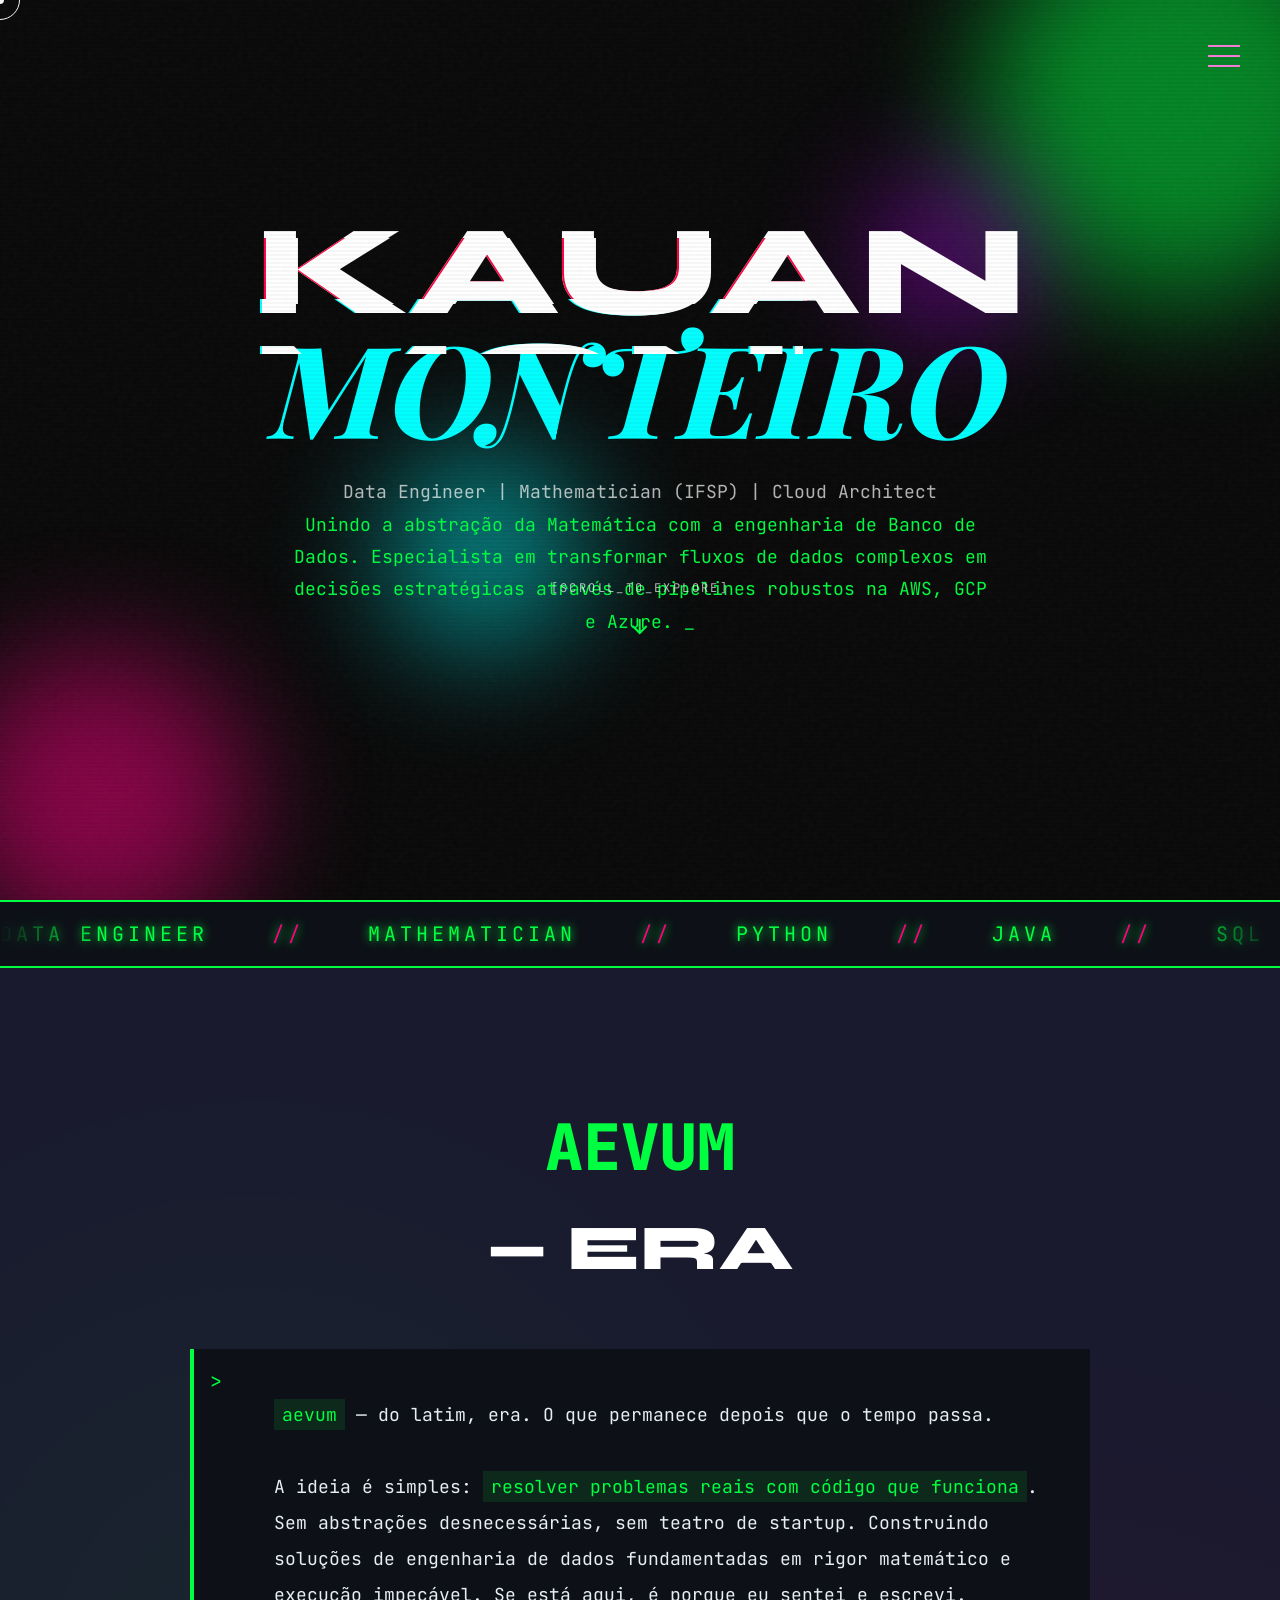
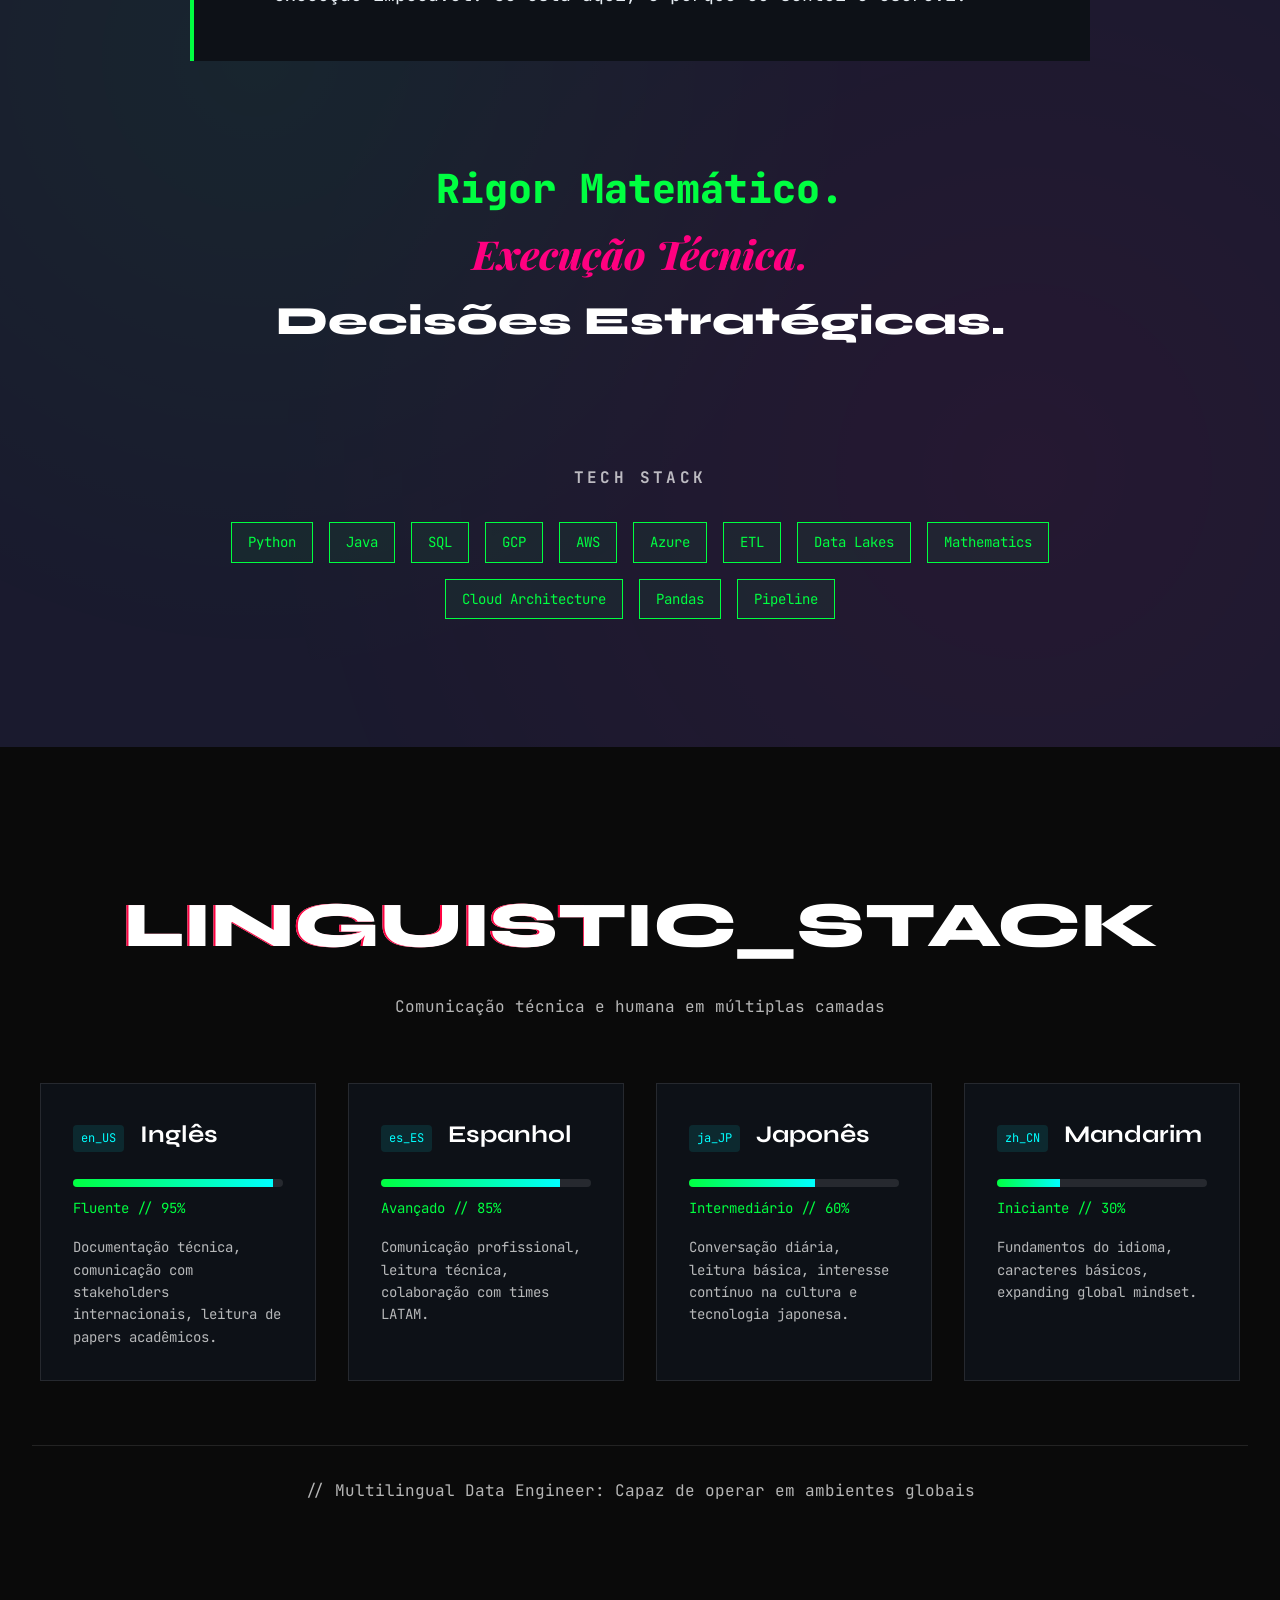
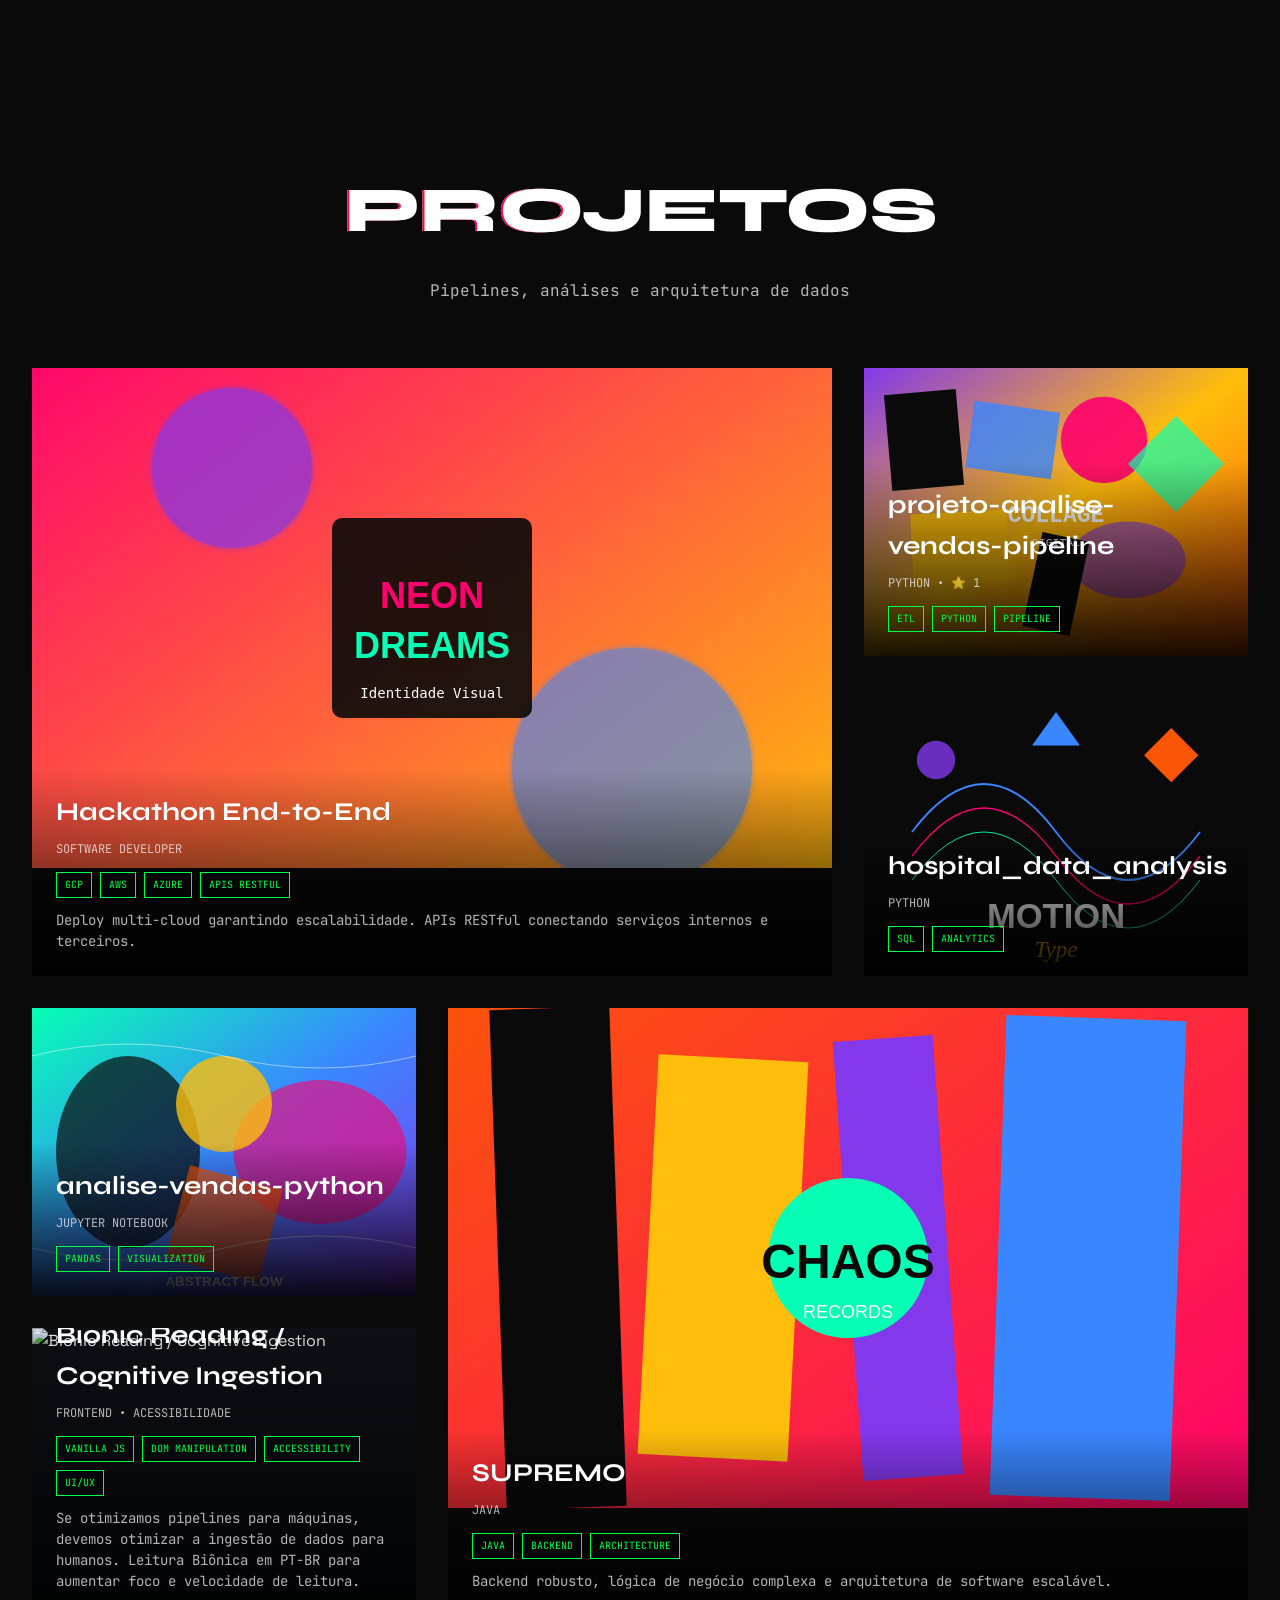
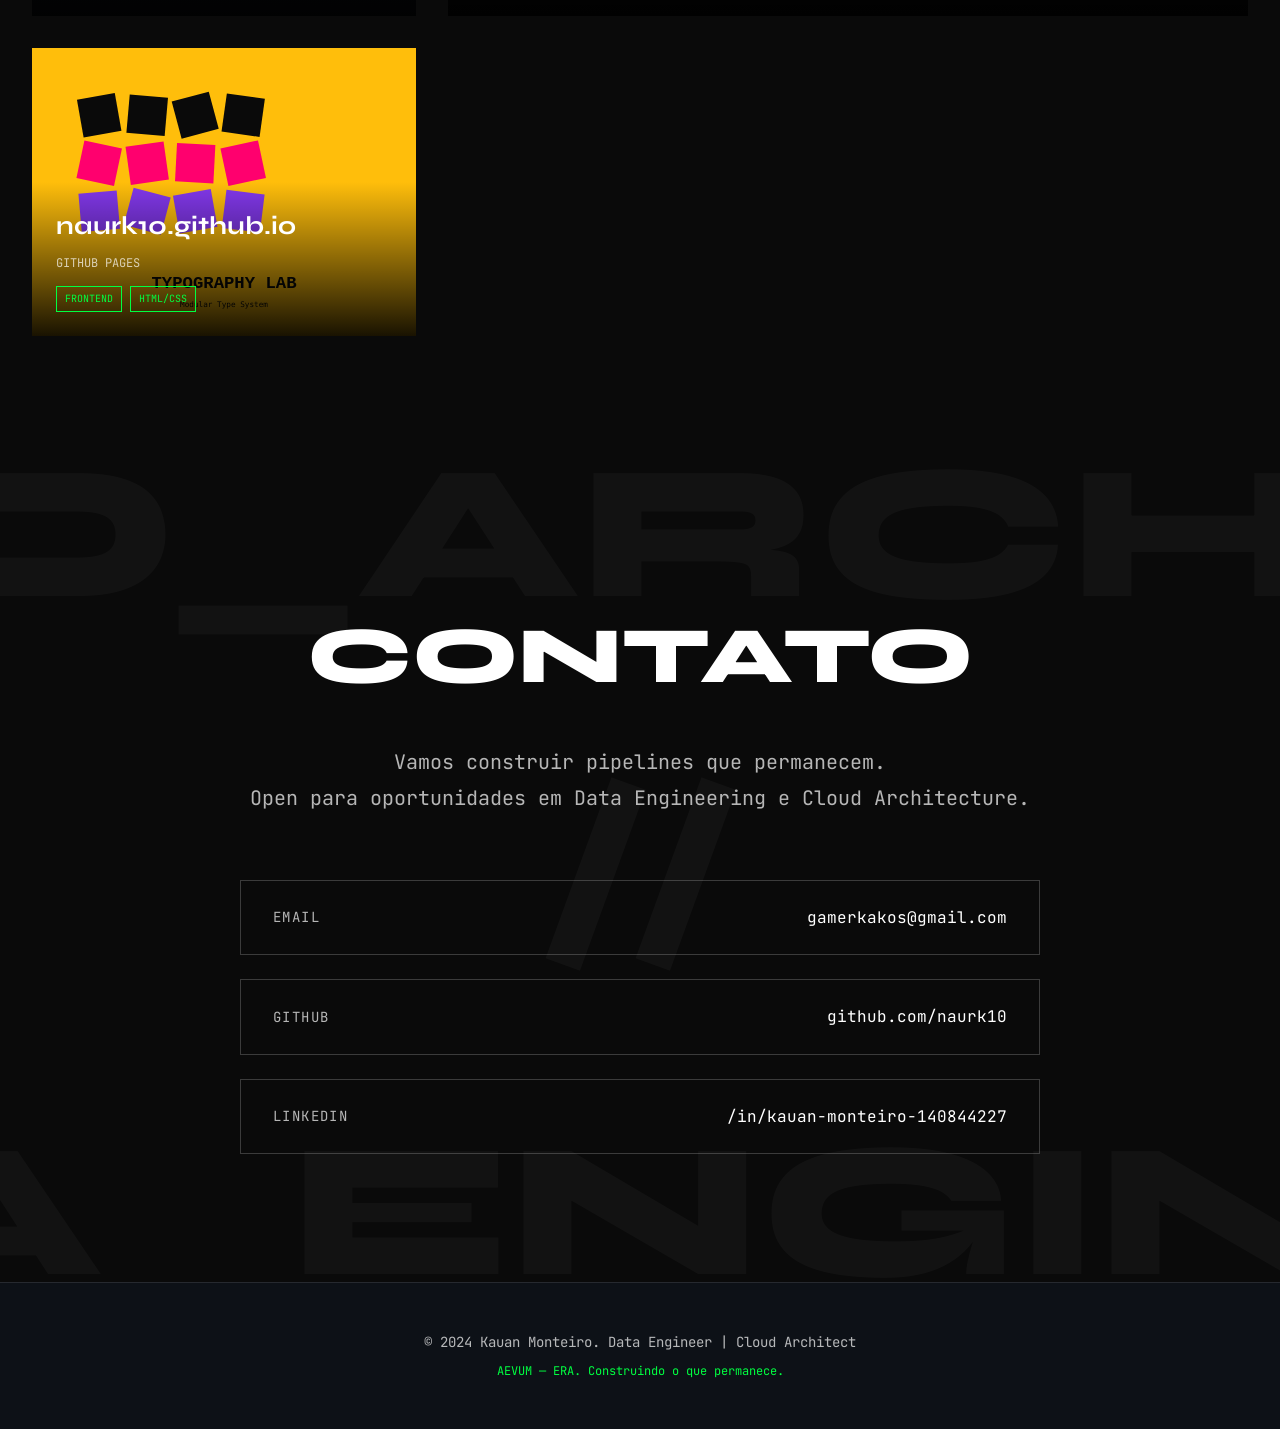
==== commit ce44f765: "v3.1: Adicionado projeto Bionic Reading / Cognitive Ingestion, grid de projetos otimizado para layou" ====
--- a/index.html
+++ b/index.html
@@ -349,7 +349,32 @@
                 </div>
             </a>
 
-            <!-- Projeto 6: Portfolio -->
+            <!-- 
+                PROJETO 6: Bionic Reading / Cognitive Ingestion
+                INSTRUÇÃO: Adicionar GIF bionic-hover.gif em assets/gifs/
+                Mostrar texto normal transformando em texto biônico no hover
+            -->
+            <a href="./bionic.html" class="project-card project-card--medium">
+                <div class="project-image-wrapper">
+                    <img src="assets/images/bionic-static.svg" alt="Bionic Reading / Cognitive Ingestion" class="project-image" data-animated="assets/gifs/bionic-hover.gif">
+                    <div class="project-overlay">
+                        <span class="view-project">Acessar Ferramenta →</span>
+                    </div>
+                </div>
+                <div class="project-info">
+                    <h3 class="project-title">Bionic Reading / Cognitive Ingestion</h3>
+                    <p class="project-category">Frontend • Acessibilidade</p>
+                    <div class="project-tags">
+                        <span class="project-tag">Vanilla JS</span>
+                        <span class="project-tag">DOM Manipulation</span>
+                        <span class="project-tag">Accessibility</span>
+                        <span class="project-tag">UI/UX</span>
+                    </div>
+                    <p class="project-desc">Se otimizamos pipelines para máquinas, devemos otimizar a ingestão de dados para humanos. Leitura Biônica em PT-BR para aumentar foco e velocidade de leitura.</p>
+                </div>
+            </a>
+
+            <!-- Projeto 7: Portfolio -->
             <a href="https://github.com/naurk10/naurk10.github.io" target="_blank" class="project-card project-card--small">
                 <div class="project-image-wrapper">
                     <img src="assets/images/projeto6-static.svg" alt="Portfolio GitHub" class="project-image">
--- a/css/style.css
+++ b/css/style.css
@@ -816,10 +816,33 @@
 
 .projects-grid {
     display: grid;
-    grid-template-columns: repeat(12, 1fr);
+    grid-template-columns: repeat(auto-fit, minmax(320px, 1fr));
     gap: 2rem;
     max-width: 1400px;
     margin: 0 auto;
+}
+
+/* Layout alternativo para destacar projetos principais */
+.projects-grid {
+    display: grid;
+    grid-template-columns: repeat(auto-fill, minmax(300px, 1fr));
+    grid-auto-rows: minmax(280px, auto);
+    gap: 2rem;
+    max-width: 1400px;
+    margin: 0 auto;
+}
+
+/* Cards grandes ocupam mais espaço */
+.project-card--large {
+    grid-column: span 2;
+    grid-row: span 2;
+}
+
+@media (max-width: 1024px) {
+    .project-card--large {
+        grid-column: span 1;
+        grid-row: span 1;
+    }
 }
 
 .project-card {
@@ -829,19 +852,13 @@
     text-decoration: none;
     color: var(--text-light);
     display: block;
-}
-
-.project-card--large {
-    grid-column: span 6;
-    grid-row: span 2;
-}
-
-.project-card--medium {
-    grid-column: span 4;
-}
-
+    min-height: 280px;
+}
+
+.project-card--medium,
 .project-card--small {
-    grid-column: span 3;
+    /* Classes mantidas para compatibilidade - tamanho padrão */
+    min-height: 280px;
 }
 
 .project-image-wrapper {
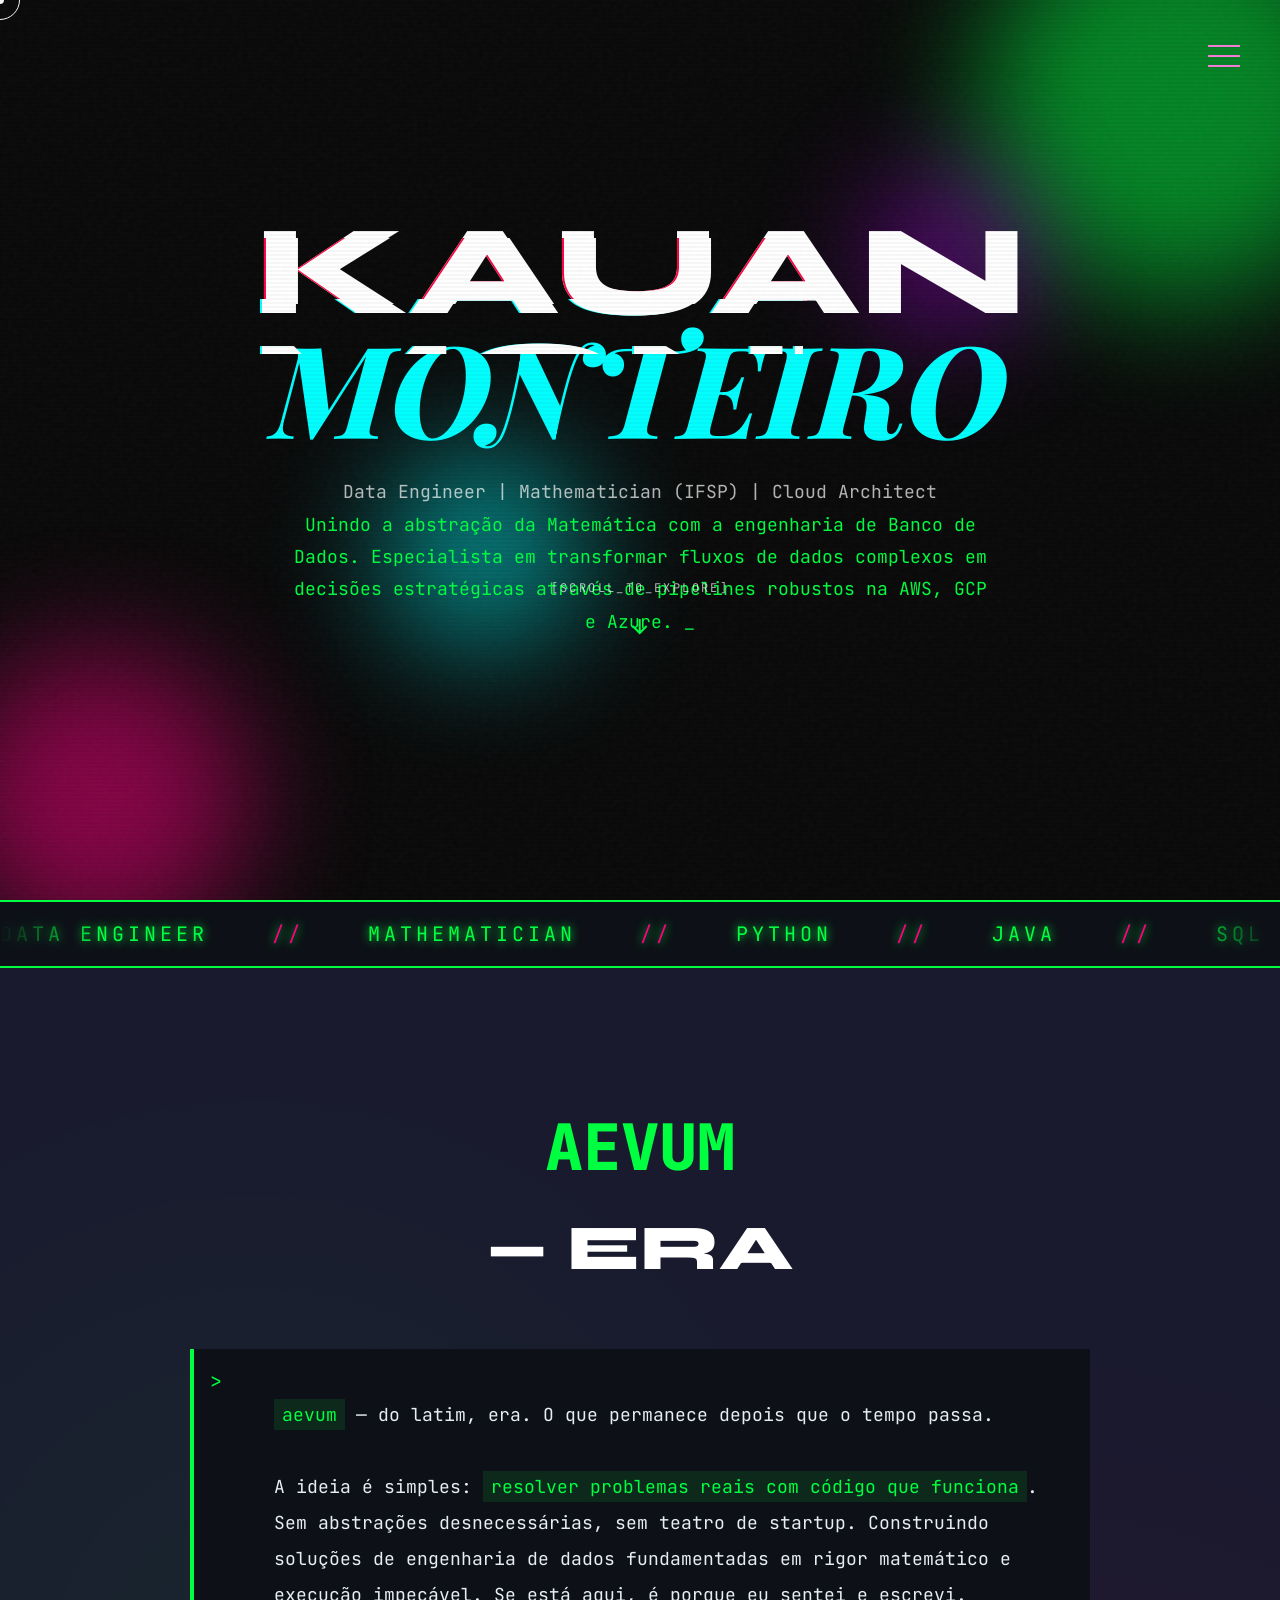
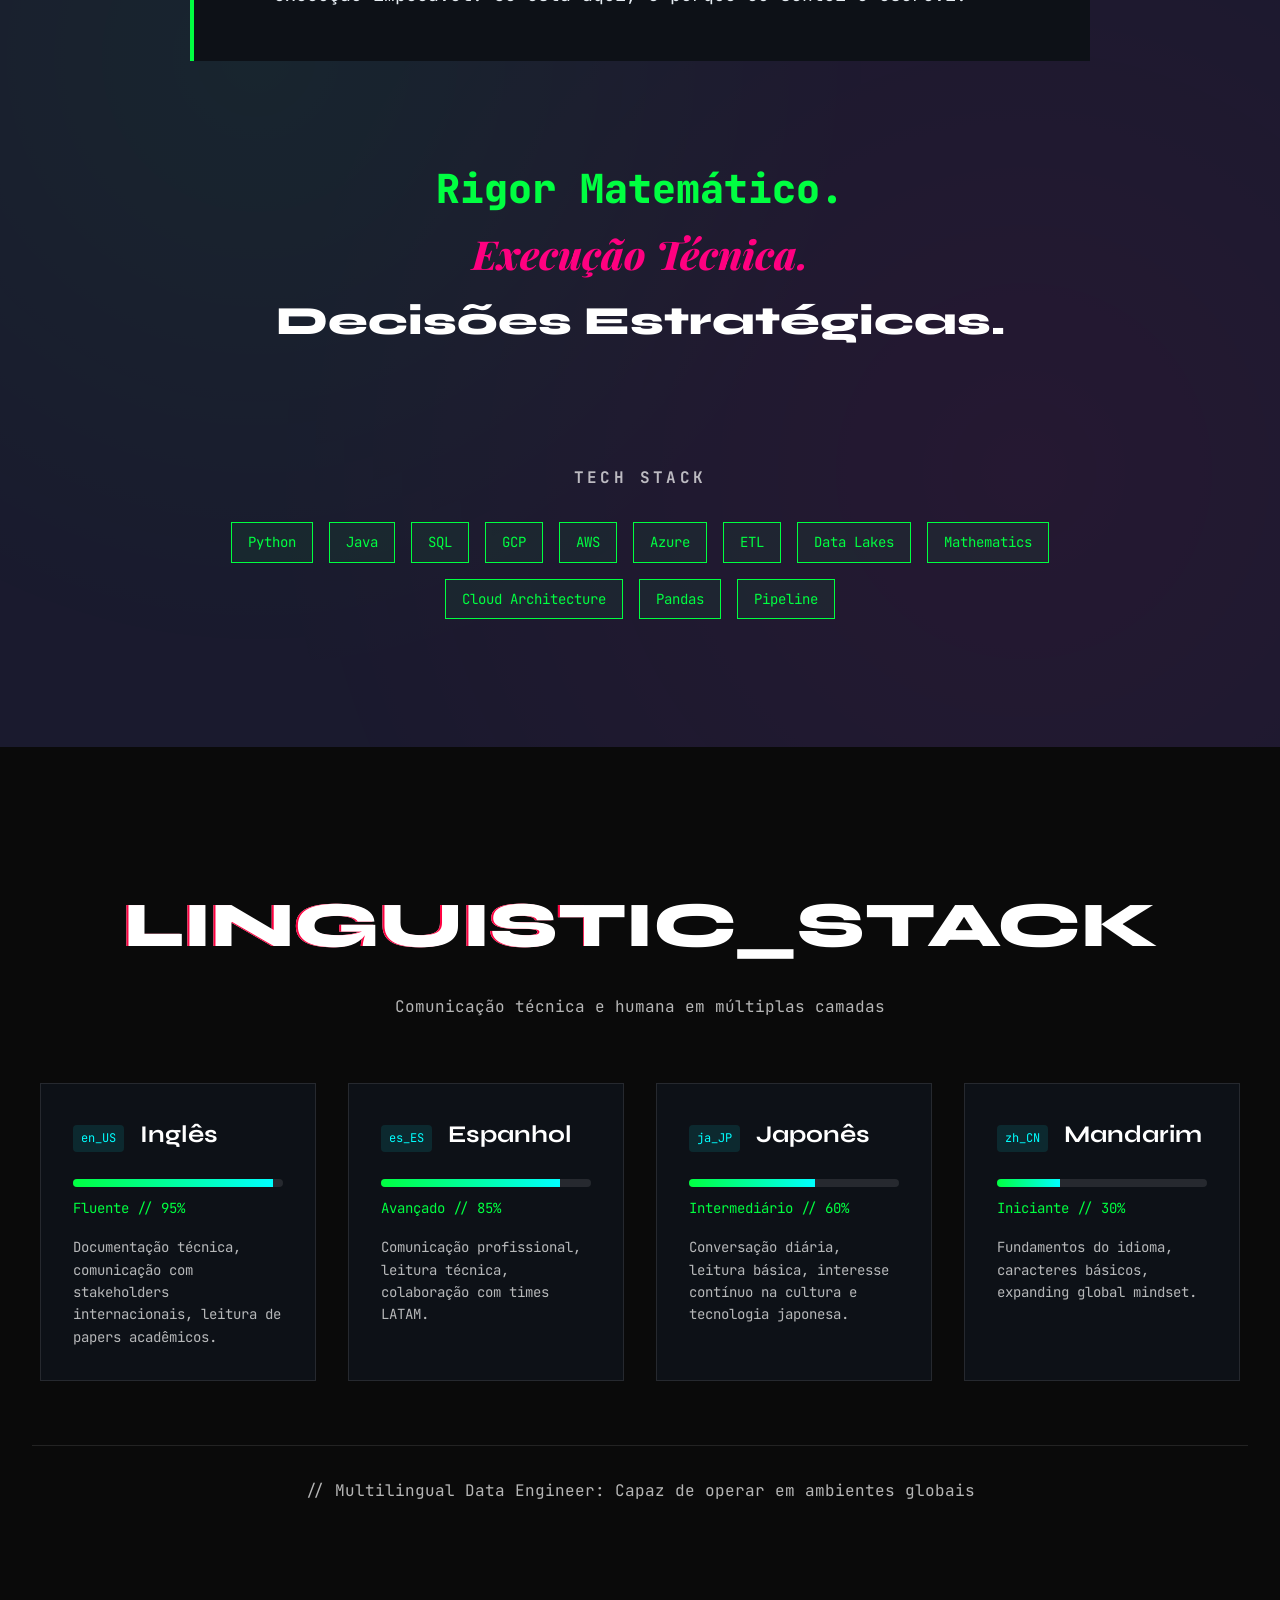
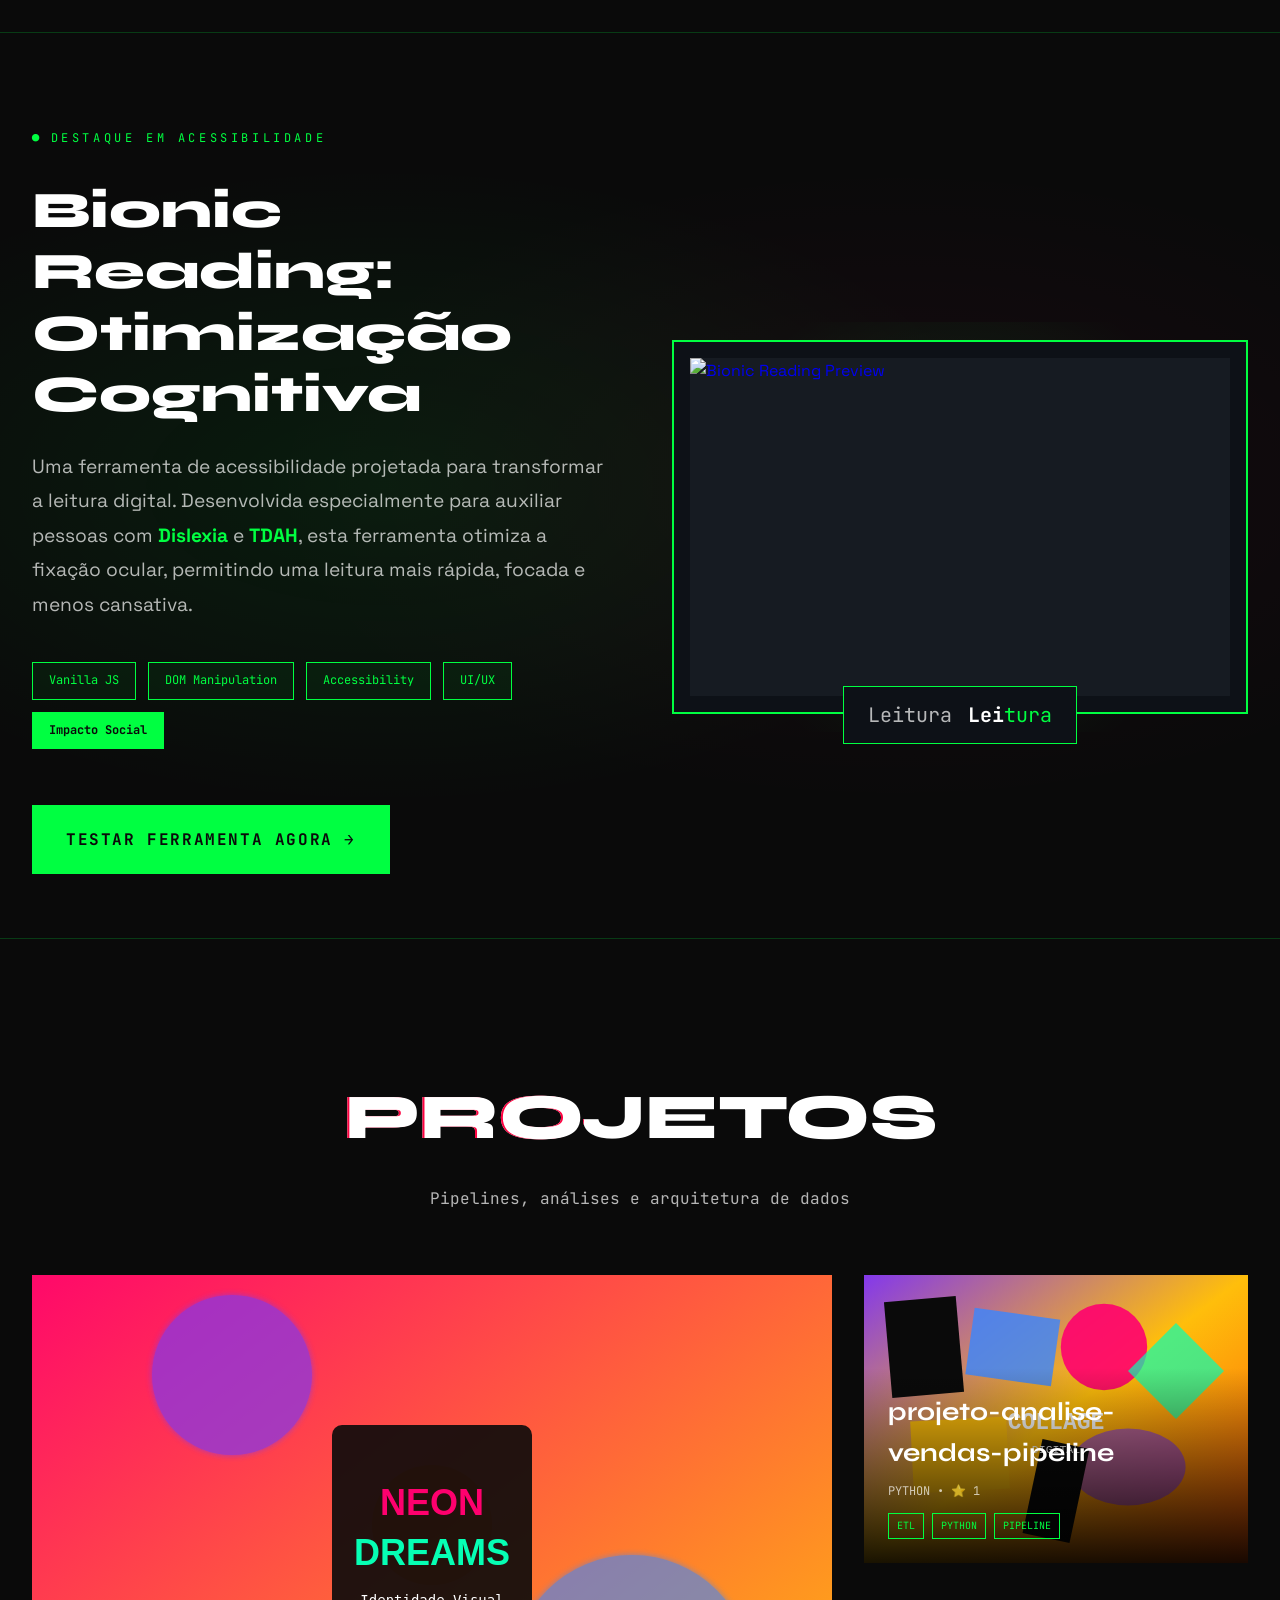
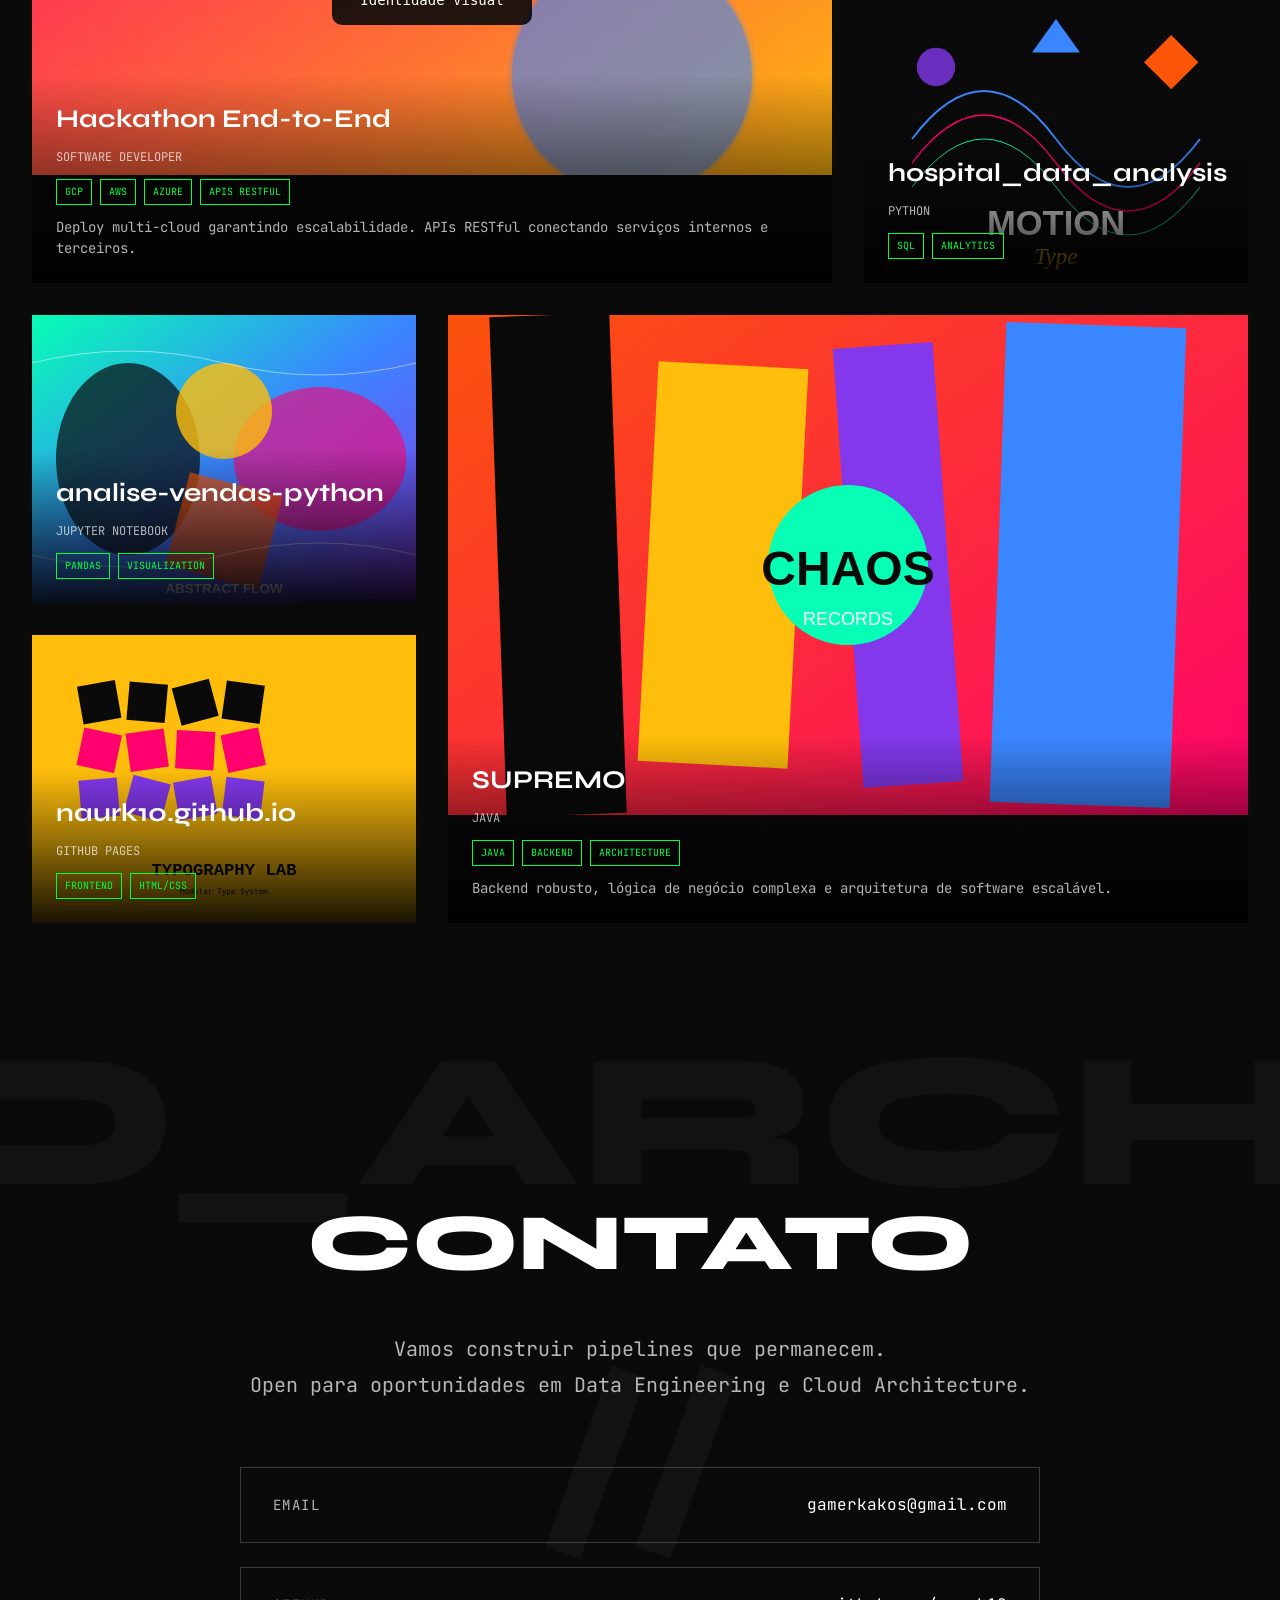
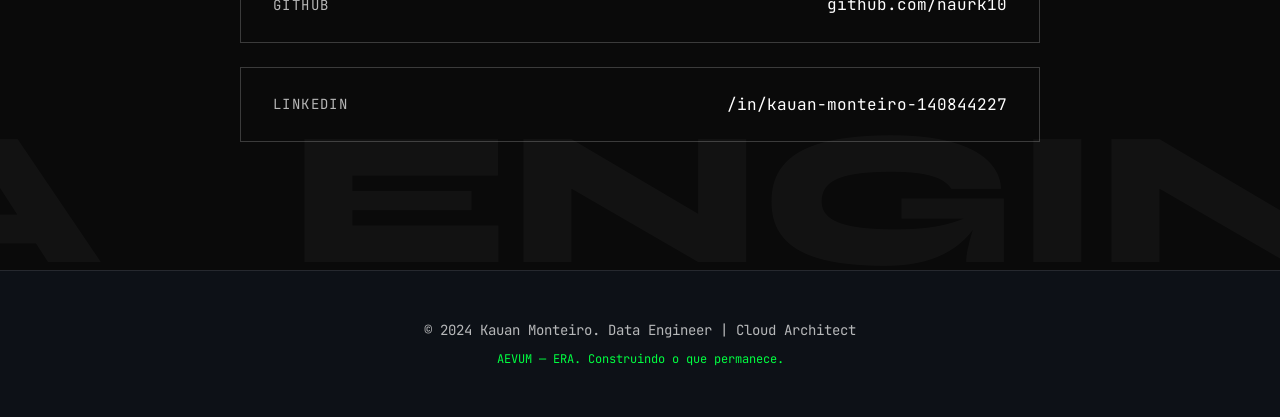
==== commit f92b2722: "v3.3: Bionic Reading em destaque especial - secao Featured Project com efeitos neon, link corrigido," ====
--- a/index.html
+++ b/index.html
@@ -245,6 +245,50 @@
         </div>
     </section>
 
+    <!-- Featured Project: Bionic Reading -->
+    <section class="featured-project" id="featured">
+        <div class="featured-badge">
+            <span class="badge-pulse">●</span> DESTAQUE EM ACESSIBILIDADE
+        </div>
+        
+        <div class="featured-content">
+            <div class="featured-text">
+                <h2 class="featured-title">Bionic Reading: Otimização Cognitiva</h2>
+                <p class="featured-desc">
+                    Uma ferramenta de acessibilidade projetada para transformar a leitura digital. 
+                    Desenvolvida especialmente para auxiliar pessoas com <strong>Dislexia</strong> e <strong>TDAH</strong>, 
+                    esta ferramenta otimiza a fixação ocular, permitindo uma leitura mais rápida, 
+                    focada e menos cansativa.
+                </p>
+                <div class="featured-tags">
+                    <span class="featured-tag">Vanilla JS</span>
+                    <span class="featured-tag">DOM Manipulation</span>
+                    <span class="featured-tag">Accessibility</span>
+                    <span class="featured-tag">UI/UX</span>
+                    <span class="featured-tag highlight">Impacto Social</span>
+                </div>
+                <a href="bionic.html" class="featured-cta">
+                    TESTAR FERRAMENTA AGORA →
+                </a>
+            </div>
+            
+            <a href="bionic.html" class="featured-visual">
+                <!-- 
+                    INSTRUÇÃO: Adicionar GIF bionic-hover.gif em assets/gifs/
+                    Mostrar texto normal transformando em texto biônico
+                -->
+                <div class="featured-image-wrapper">
+                    <img src="assets/images/bionic-static.svg" alt="Bionic Reading Preview" class="featured-image">
+                    <div class="featured-glow"></div>
+                </div>
+                <div class="featured-preview-text">
+                    <span class="normal">Leitura</span>
+                    <span class="bionic"><b>Lei</b>tura</span>
+                </div>
+            </a>
+        </div>
+    </section>
+
     <!-- Projects Section -->
     <section class="work" id="projects">
         <div class="section-header">
@@ -349,32 +393,7 @@
                 </div>
             </a>
 
-            <!-- 
-                PROJETO 6: Bionic Reading / Cognitive Ingestion
-                INSTRUÇÃO: Adicionar GIF bionic-hover.gif em assets/gifs/
-                Mostrar texto normal transformando em texto biônico no hover
-            -->
-            <a href="./bionic.html" class="project-card project-card--medium">
-                <div class="project-image-wrapper">
-                    <img src="assets/images/bionic-static.svg" alt="Bionic Reading / Cognitive Ingestion" class="project-image" data-animated="assets/gifs/bionic-hover.gif">
-                    <div class="project-overlay">
-                        <span class="view-project">Acessar Ferramenta →</span>
-                    </div>
-                </div>
-                <div class="project-info">
-                    <h3 class="project-title">Bionic Reading / Cognitive Ingestion</h3>
-                    <p class="project-category">Frontend • Acessibilidade</p>
-                    <div class="project-tags">
-                        <span class="project-tag">Vanilla JS</span>
-                        <span class="project-tag">DOM Manipulation</span>
-                        <span class="project-tag">Accessibility</span>
-                        <span class="project-tag">UI/UX</span>
-                    </div>
-                    <p class="project-desc">Se otimizamos pipelines para máquinas, devemos otimizar a ingestão de dados para humanos. Leitura Biônica em PT-BR para aumentar foco e velocidade de leitura.</p>
-                </div>
-            </a>
-
-            <!-- Projeto 7: Portfolio -->
+            <!-- Projeto 6: Portfolio -->
             <a href="https://github.com/naurk10/naurk10.github.io" target="_blank" class="project-card project-card--small">
                 <div class="project-image-wrapper">
                     <img src="assets/images/projeto6-static.svg" alt="Portfolio GitHub" class="project-image">
--- a/css/style.css
+++ b/css/style.css
@@ -1162,6 +1162,282 @@
 }
 
 /* ============================================
+   FEATURED PROJECT - BIONIC READING DESTAQUE
+   ============================================ */
+
+.featured-project {
+    padding: 6rem 2rem 4rem;
+    background: var(--bg-1);
+    position: relative;
+    overflow: hidden;
+    border-top: 1px solid rgba(0, 255, 65, 0.2);
+    border-bottom: 1px solid rgba(0, 255, 65, 0.2);
+}
+
+/* Efeito de fundo brilhante */
+.featured-project::before {
+    content: '';
+    position: absolute;
+    top: 0;
+    left: 0;
+    width: 100%;
+    height: 100%;
+    background: 
+        radial-gradient(ellipse at 30% 50%, rgba(0, 255, 65, 0.08) 0%, transparent 50%),
+        radial-gradient(ellipse at 70% 50%, rgba(255, 0, 128, 0.05) 0%, transparent 50%);
+    pointer-events: none;
+    z-index: 0;
+}
+
+/* Badge de destaque */
+.featured-badge {
+    position: relative;
+    z-index: 1;
+    font-family: var(--font-mono);
+    font-size: 0.75rem;
+    color: var(--cyber-neon);
+    letter-spacing: 0.3em;
+    text-transform: uppercase;
+    margin-bottom: 2rem;
+    max-width: 1400px;
+    margin-left: auto;
+    margin-right: auto;
+    display: flex;
+    align-items: center;
+    gap: 0.5rem;
+}
+
+.badge-pulse {
+    animation: pulse 1.5s infinite;
+    color: var(--cyber-neon);
+}
+
+@keyframes pulse {
+    0%, 100% { opacity: 1; transform: scale(1); }
+    50% { opacity: 0.5; transform: scale(1.2); }
+}
+
+/* Container principal */
+.featured-content {
+    display: grid;
+    grid-template-columns: 1fr 1fr;
+    gap: 4rem;
+    max-width: 1400px;
+    margin: 0 auto;
+    position: relative;
+    z-index: 1;
+    align-items: center;
+}
+
+/* Texto do destaque */
+.featured-text {
+    display: flex;
+    flex-direction: column;
+    gap: 1.5rem;
+}
+
+.featured-title {
+    font-family: var(--font-display);
+    font-size: clamp(2rem, 4vw, 3.5rem);
+    font-weight: 800;
+    color: var(--text-light);
+    line-height: 1.2;
+}
+
+.featured-desc {
+    font-family: var(--font-body);
+    font-size: clamp(1rem, 1.5vw, 1.25rem);
+    color: var(--text-muted);
+    line-height: 1.8;
+    max-width: 600px;
+}
+
+.featured-desc strong {
+    color: var(--cyber-neon);
+    font-weight: 700;
+}
+
+/* Tags */
+.featured-tags {
+    display: flex;
+    flex-wrap: wrap;
+    gap: 0.75rem;
+    margin: 1rem 0;
+}
+
+.featured-tag {
+    font-family: var(--font-mono);
+    font-size: 0.75rem;
+    color: var(--cyber-neon);
+    border: 1px solid var(--cyber-neon);
+    padding: 0.5rem 1rem;
+    background: rgba(0, 255, 65, 0.05);
+}
+
+.featured-tag.highlight {
+    background: var(--cyber-neon);
+    color: var(--bg-1);
+    font-weight: 700;
+}
+
+/* Botão CTA */
+.featured-cta {
+    display: inline-flex;
+    align-items: center;
+    gap: 0.75rem;
+    font-family: var(--font-mono);
+    font-size: 1rem;
+    font-weight: 700;
+    color: var(--bg-1);
+    background: var(--cyber-neon);
+    padding: 1.25rem 2rem;
+    text-decoration: none;
+    text-transform: uppercase;
+    letter-spacing: 0.1em;
+    border: 2px solid var(--cyber-neon);
+    transition: all var(--transition-fast);
+    margin-top: 1rem;
+    width: fit-content;
+}
+
+.featured-cta:hover {
+    background: transparent;
+    color: var(--cyber-neon);
+    box-shadow: 0 0 30px rgba(0, 255, 65, 0.4);
+}
+
+/* Visual do destaque */
+.featured-visual {
+    position: relative;
+    text-decoration: none;
+    display: block;
+}
+
+.featured-image-wrapper {
+    position: relative;
+    border: 2px solid var(--cyber-neon);
+    padding: 1rem;
+    background: var(--bg-2);
+    /* Efeito de borda neon pulsante */
+    animation: neon-pulse 2s infinite;
+}
+
+@keyframes neon-pulse {
+    0%, 100% { 
+        box-shadow: 
+            0 0 10px rgba(0, 255, 65, 0.3),
+            0 0 20px rgba(0, 255, 65, 0.2),
+            0 0 30px rgba(0, 255, 65, 0.1);
+    }
+    50% { 
+        box-shadow: 
+            0 0 20px rgba(0, 255, 65, 0.5),
+            0 0 40px rgba(0, 255, 65, 0.3),
+            0 0 60px rgba(0, 255, 65, 0.2);
+    }
+}
+
+.featured-image {
+    width: 100%;
+    aspect-ratio: 16/10;
+    object-fit: cover;
+    display: block;
+    background: var(--bg-3);
+}
+
+/* Glow de fundo */
+.featured-glow {
+    position: absolute;
+    top: -20px;
+    left: -20px;
+    right: -20px;
+    bottom: -20px;
+    background: radial-gradient(circle, rgba(0, 255, 65, 0.15) 0%, transparent 70%);
+    z-index: -1;
+    animation: glow-rotate 8s linear infinite;
+}
+
+@keyframes glow-rotate {
+    0% { transform: rotate(0deg); }
+    100% { transform: rotate(360deg); }
+}
+
+/* Preview de texto */
+.featured-preview-text {
+    position: absolute;
+    bottom: -30px;
+    left: 50%;
+    transform: translateX(-50%);
+    background: var(--bg-2);
+    border: 1px solid var(--cyber-neon);
+    padding: 0.75rem 1.5rem;
+    font-family: var(--font-mono);
+    font-size: 1.25rem;
+    display: flex;
+    gap: 1rem;
+    align-items: center;
+}
+
+.featured-preview-text .normal {
+    color: var(--text-muted);
+}
+
+.featured-preview-text .bionic {
+    color: var(--cyber-neon);
+}
+
+.featured-preview-text .bionic b {
+    color: var(--text-light);
+    font-weight: 700;
+}
+
+/* Responsividade do Featured */
+@media (max-width: 1024px) {
+    .featured-content {
+        grid-template-columns: 1fr;
+        gap: 3rem;
+    }
+    
+    .featured-visual {
+        order: -1;
+        max-width: 600px;
+        margin: 0 auto;
+        width: 100%;
+    }
+    
+    .featured-project {
+        padding: 4rem 1.5rem;
+    }
+}
+
+@media (max-width: 768px) {
+    .featured-title {
+        font-size: 1.75rem;
+    }
+    
+    .featured-desc {
+        font-size: 1rem;
+    }
+    
+    .featured-cta {
+        width: 100%;
+        justify-content: center;
+        font-size: 0.875rem;
+        padding: 1rem 1.5rem;
+    }
+    
+    .featured-preview-text {
+        font-size: 1rem;
+        padding: 0.5rem 1rem;
+        bottom: -20px;
+    }
+    
+    .featured-glow {
+        display: none;
+    }
+}
+
+/* ============================================
    UTILITÁRIOS
    ============================================ */
 
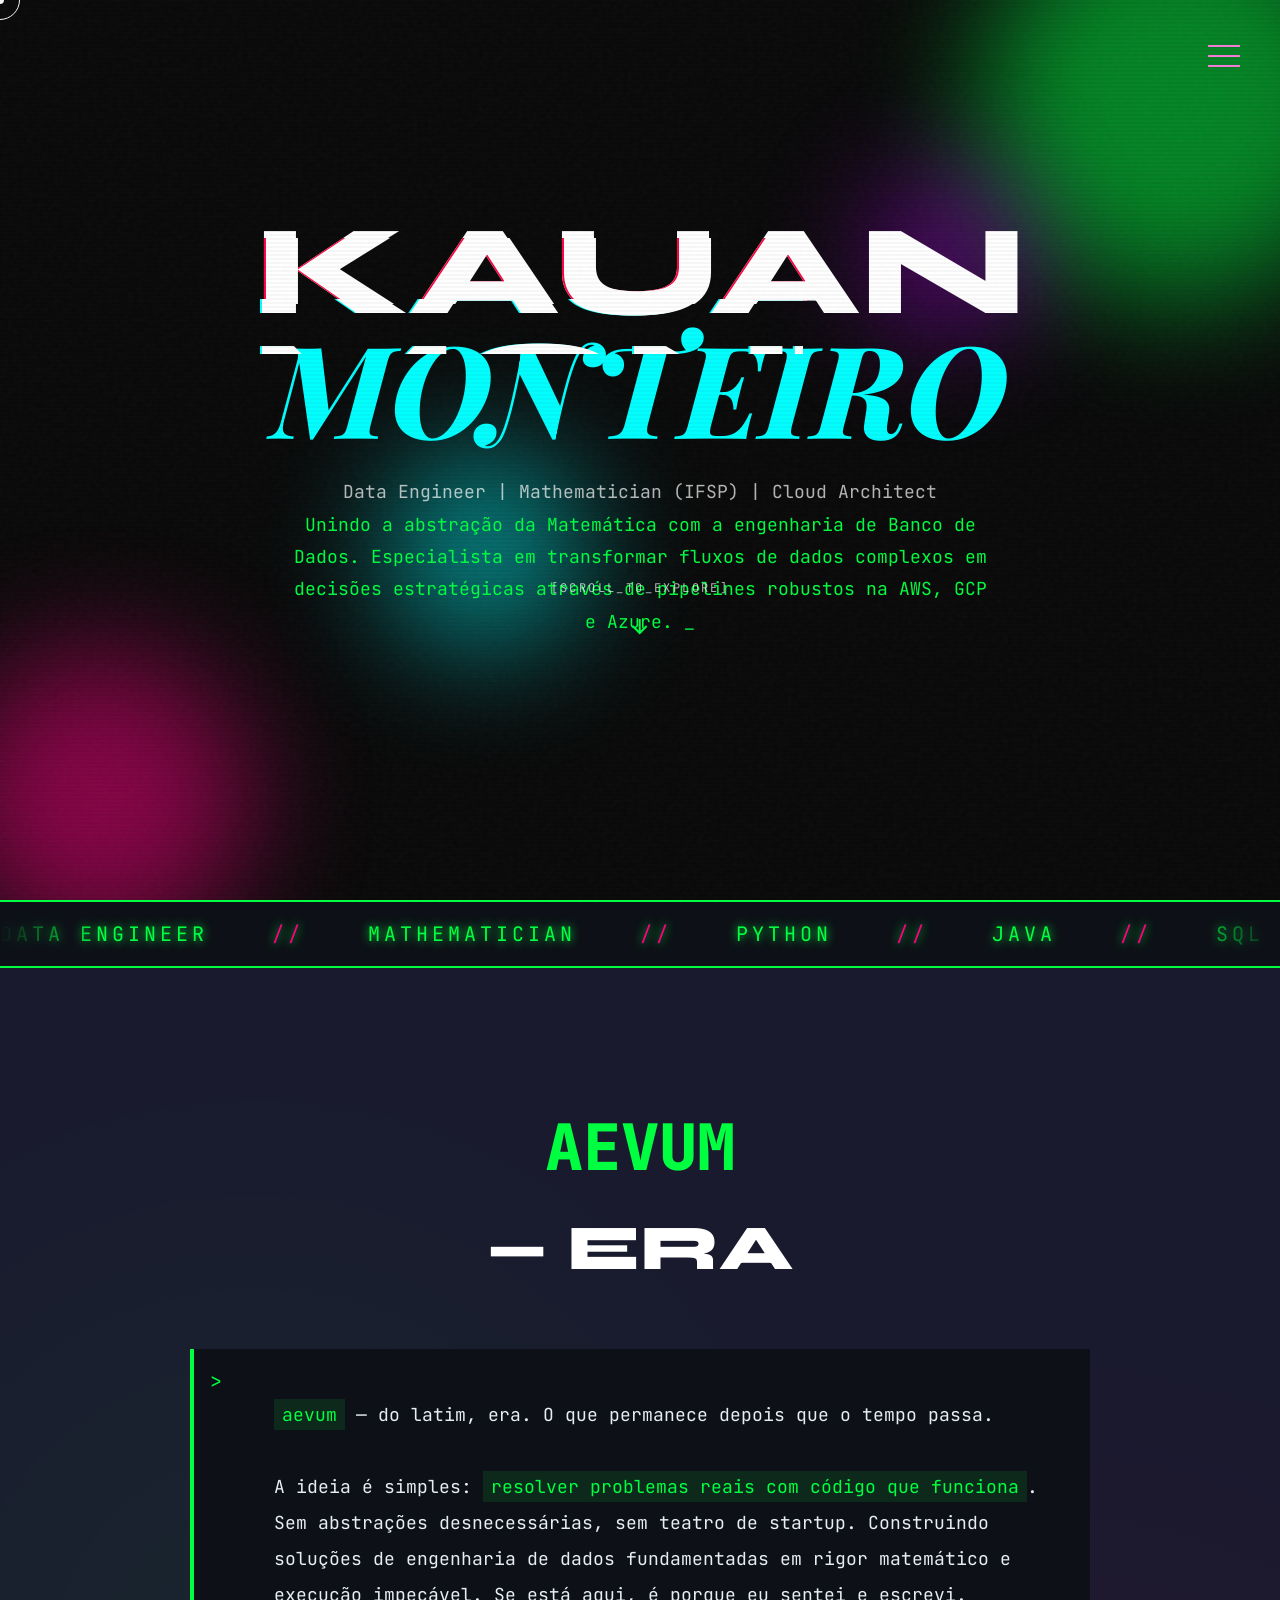
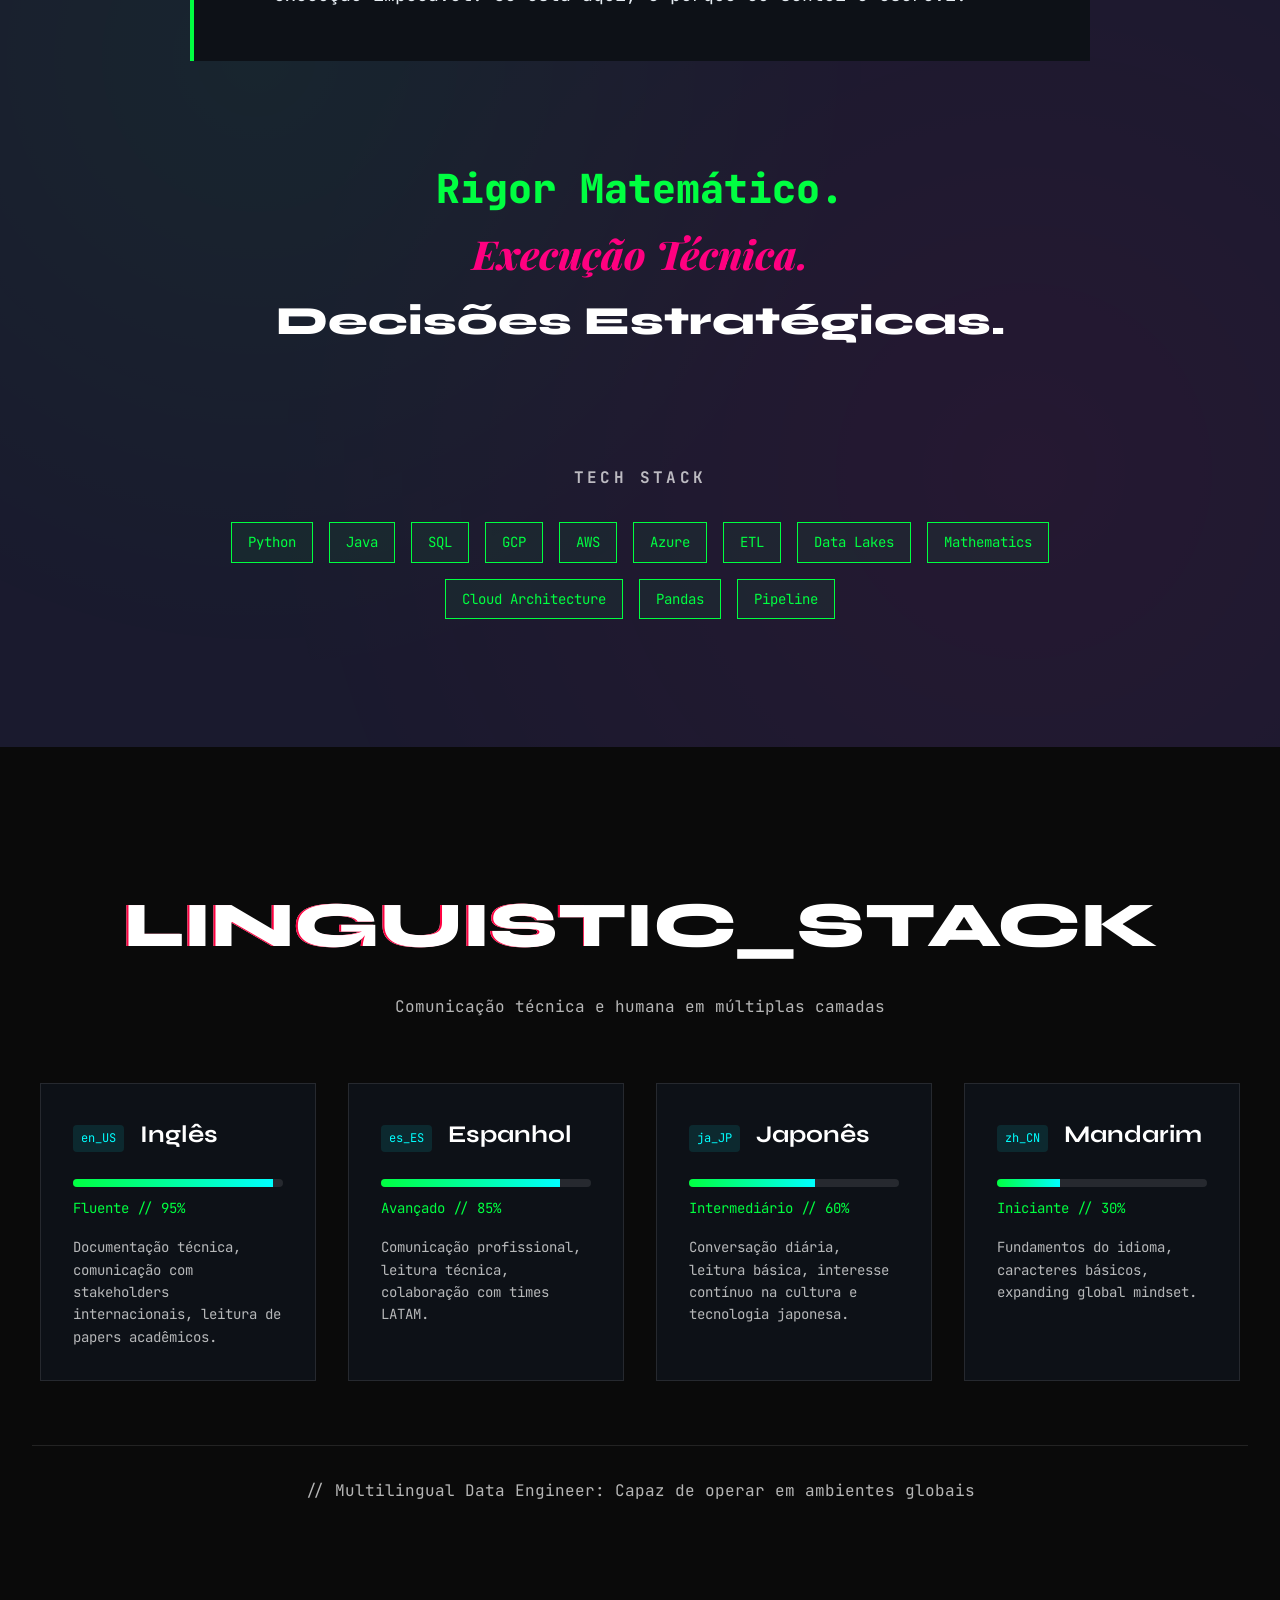
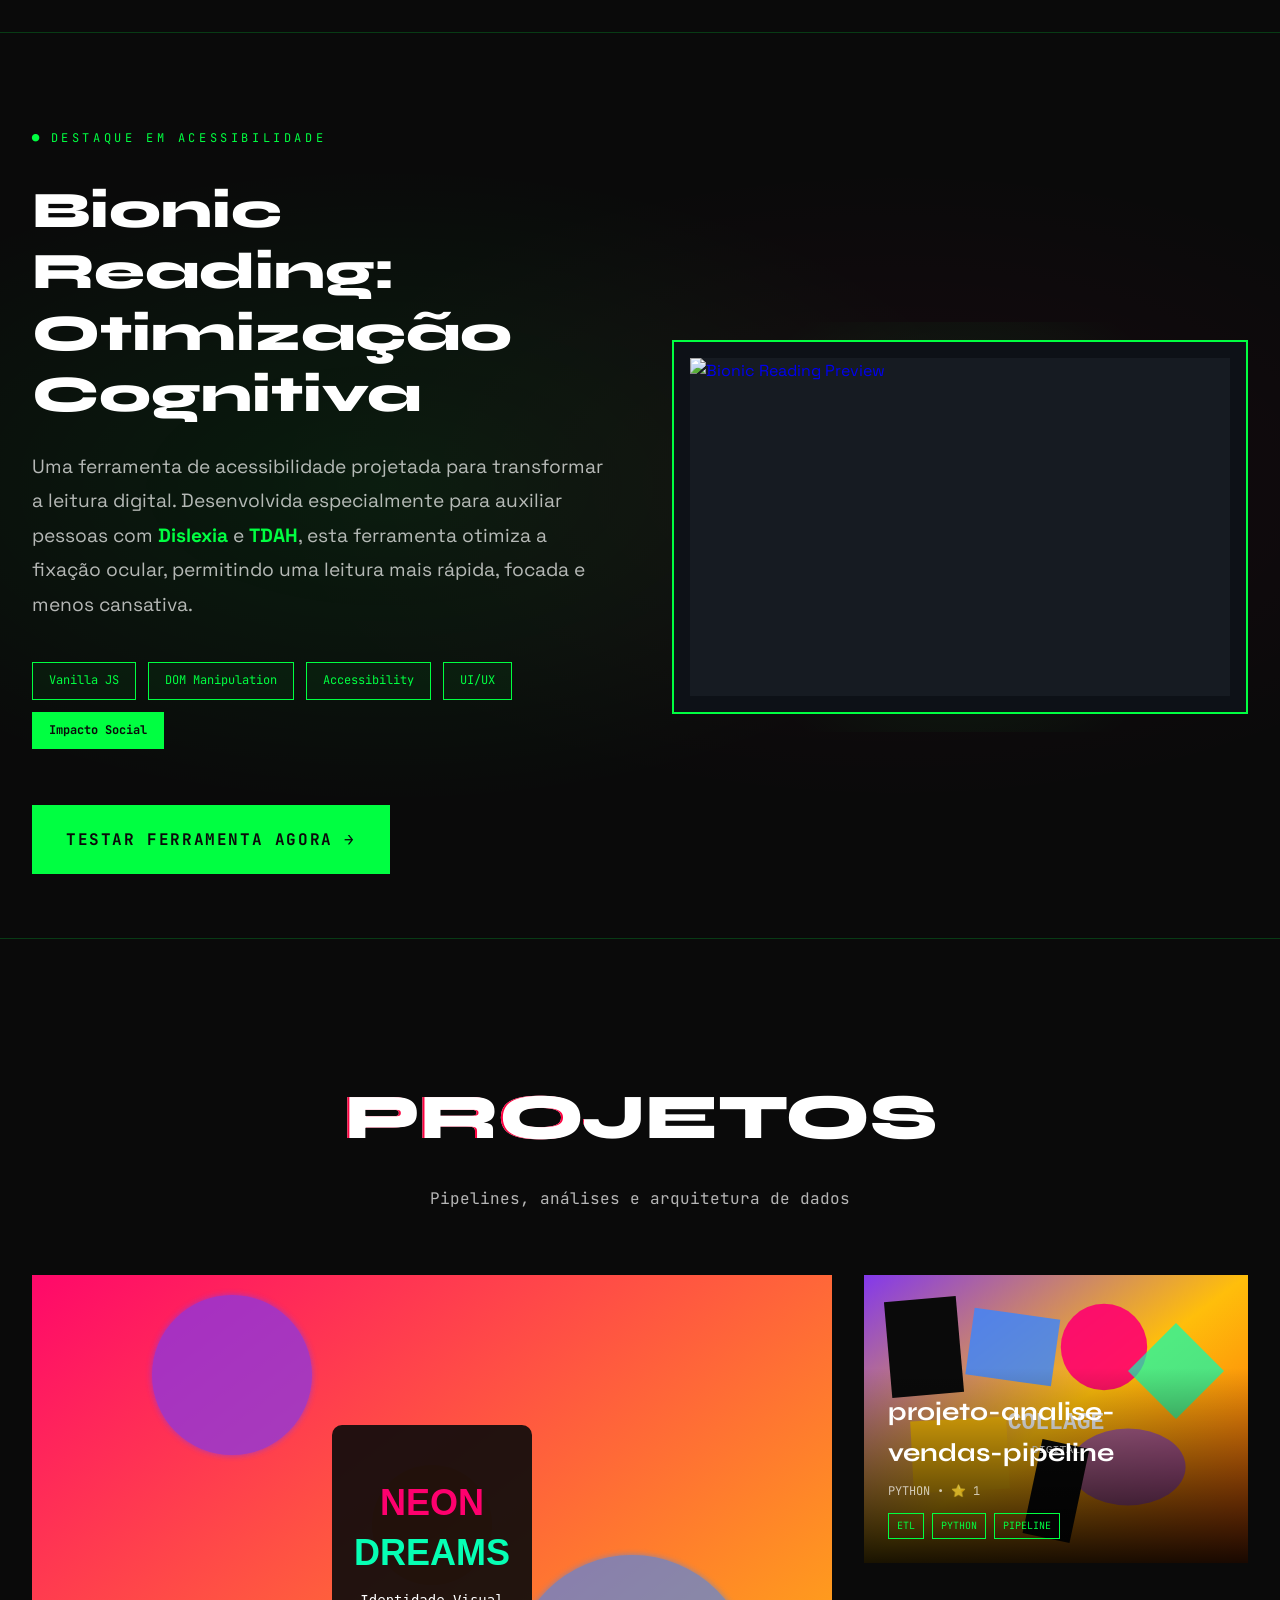
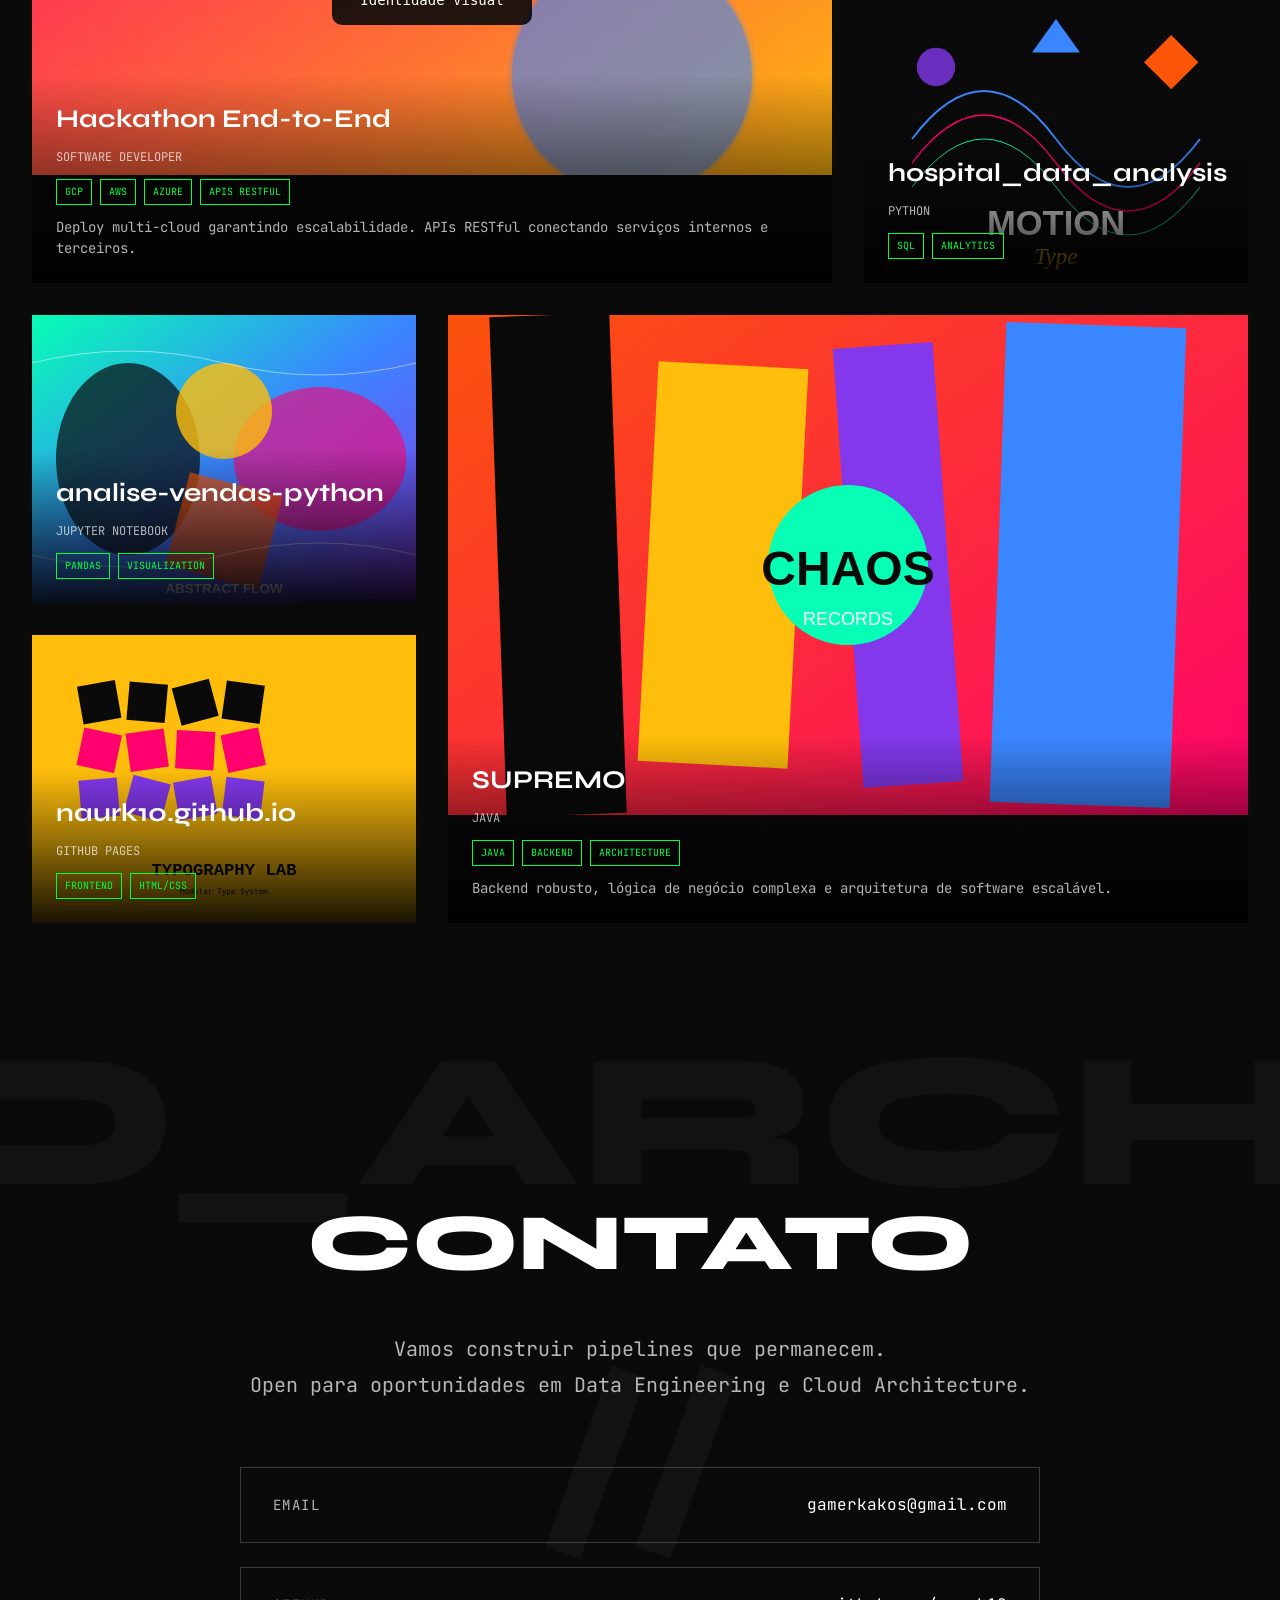
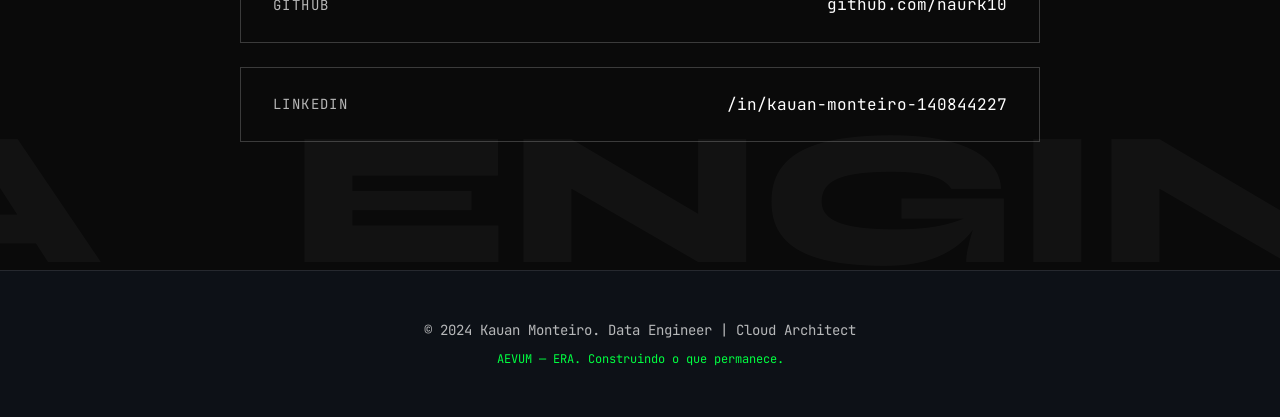
==== commit da2ba227: "v3.4: Correcoes urgentes - caminho imagem corrigido, elemento flutuante removido, bionic.html restau" ====
--- a/index.html
+++ b/index.html
@@ -274,16 +274,12 @@
             
             <a href="bionic.html" class="featured-visual">
                 <!-- 
-                    INSTRUÇÃO: Adicionar GIF bionic-hover.gif em assets/gifs/
-                    Mostrar texto normal transformando em texto biônico
+                    INSTRUÇÃO: Adicionar imagem de preview em ./assets/bionic-preview.png
+                    Sugestão: Screenshot da ferramenta mostrando antes/depois da conversão
                 -->
                 <div class="featured-image-wrapper">
-                    <img src="assets/images/bionic-static.svg" alt="Bionic Reading Preview" class="featured-image">
+                    <img src="./assets/bionic-preview.png" alt="Bionic Reading Preview" class="featured-image">
                     <div class="featured-glow"></div>
-                </div>
-                <div class="featured-preview-text">
-                    <span class="normal">Leitura</span>
-                    <span class="bionic"><b>Lei</b>tura</span>
                 </div>
             </a>
         </div>
